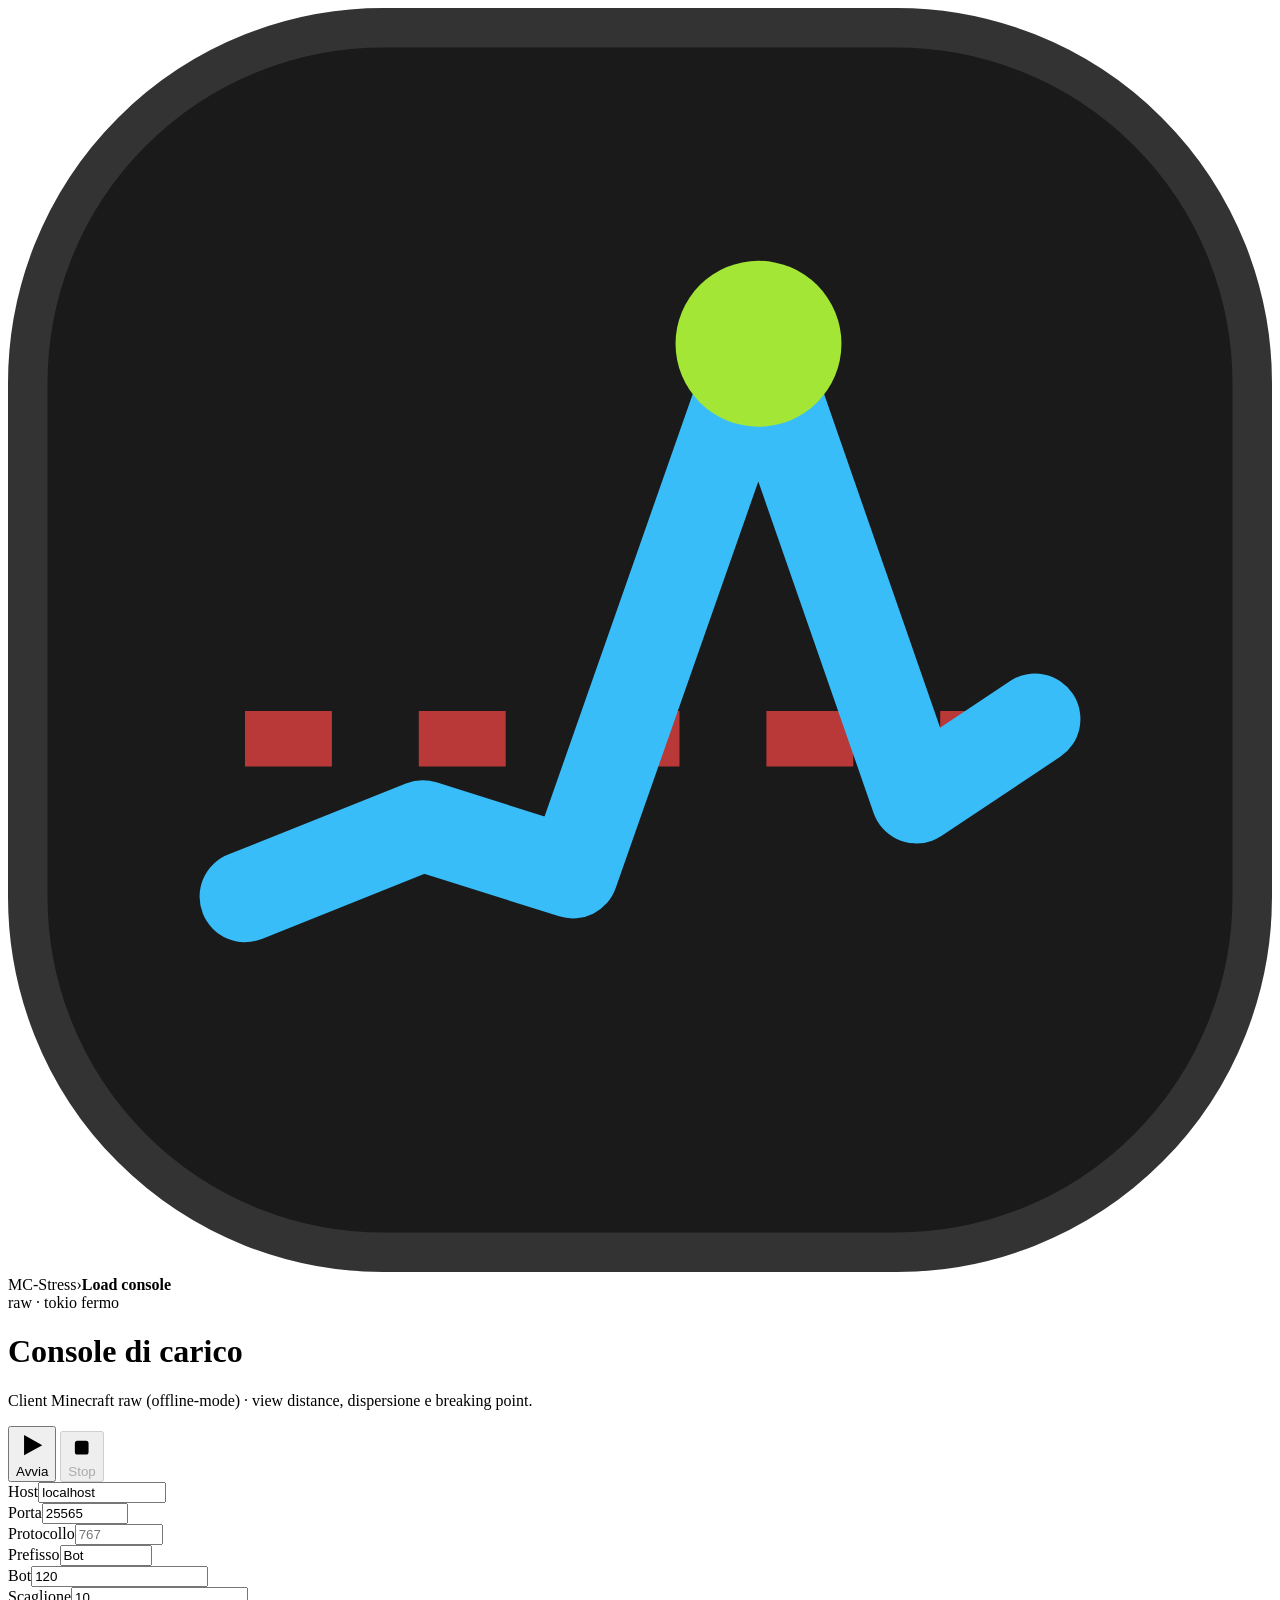
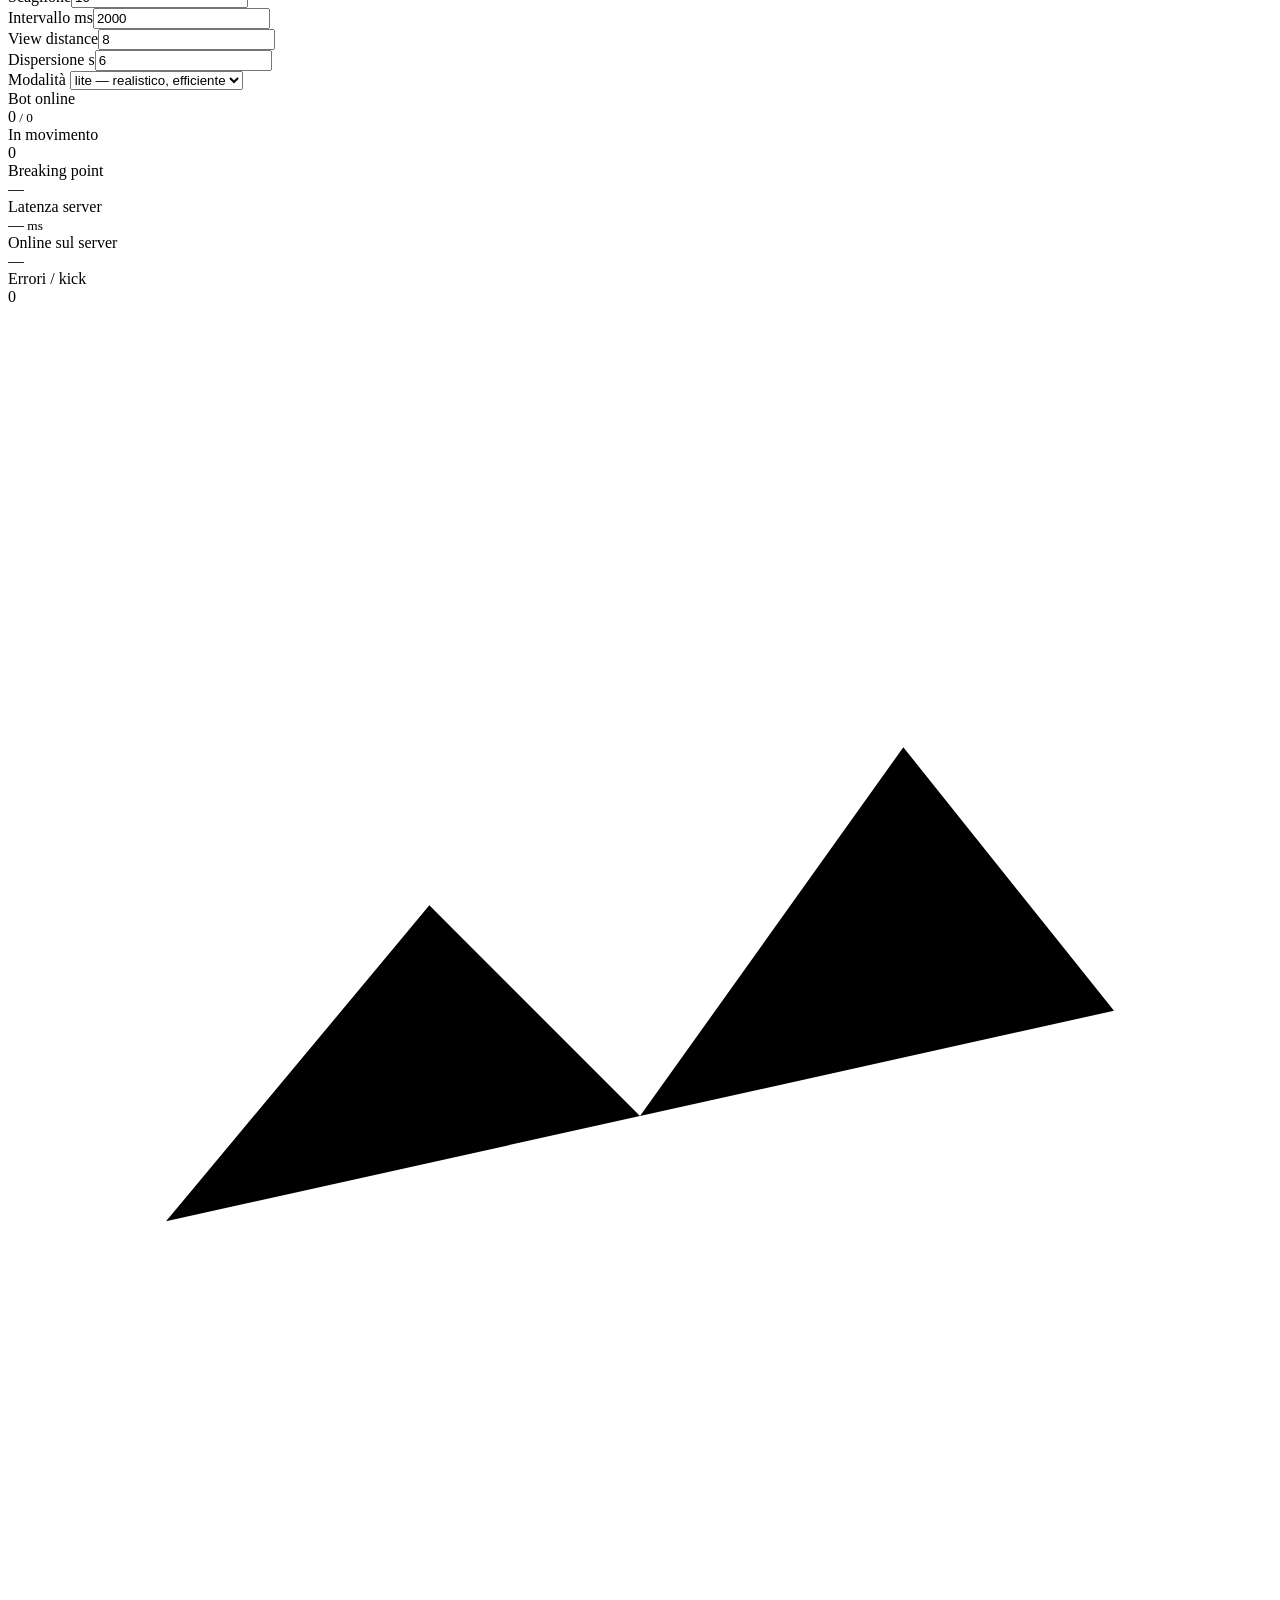
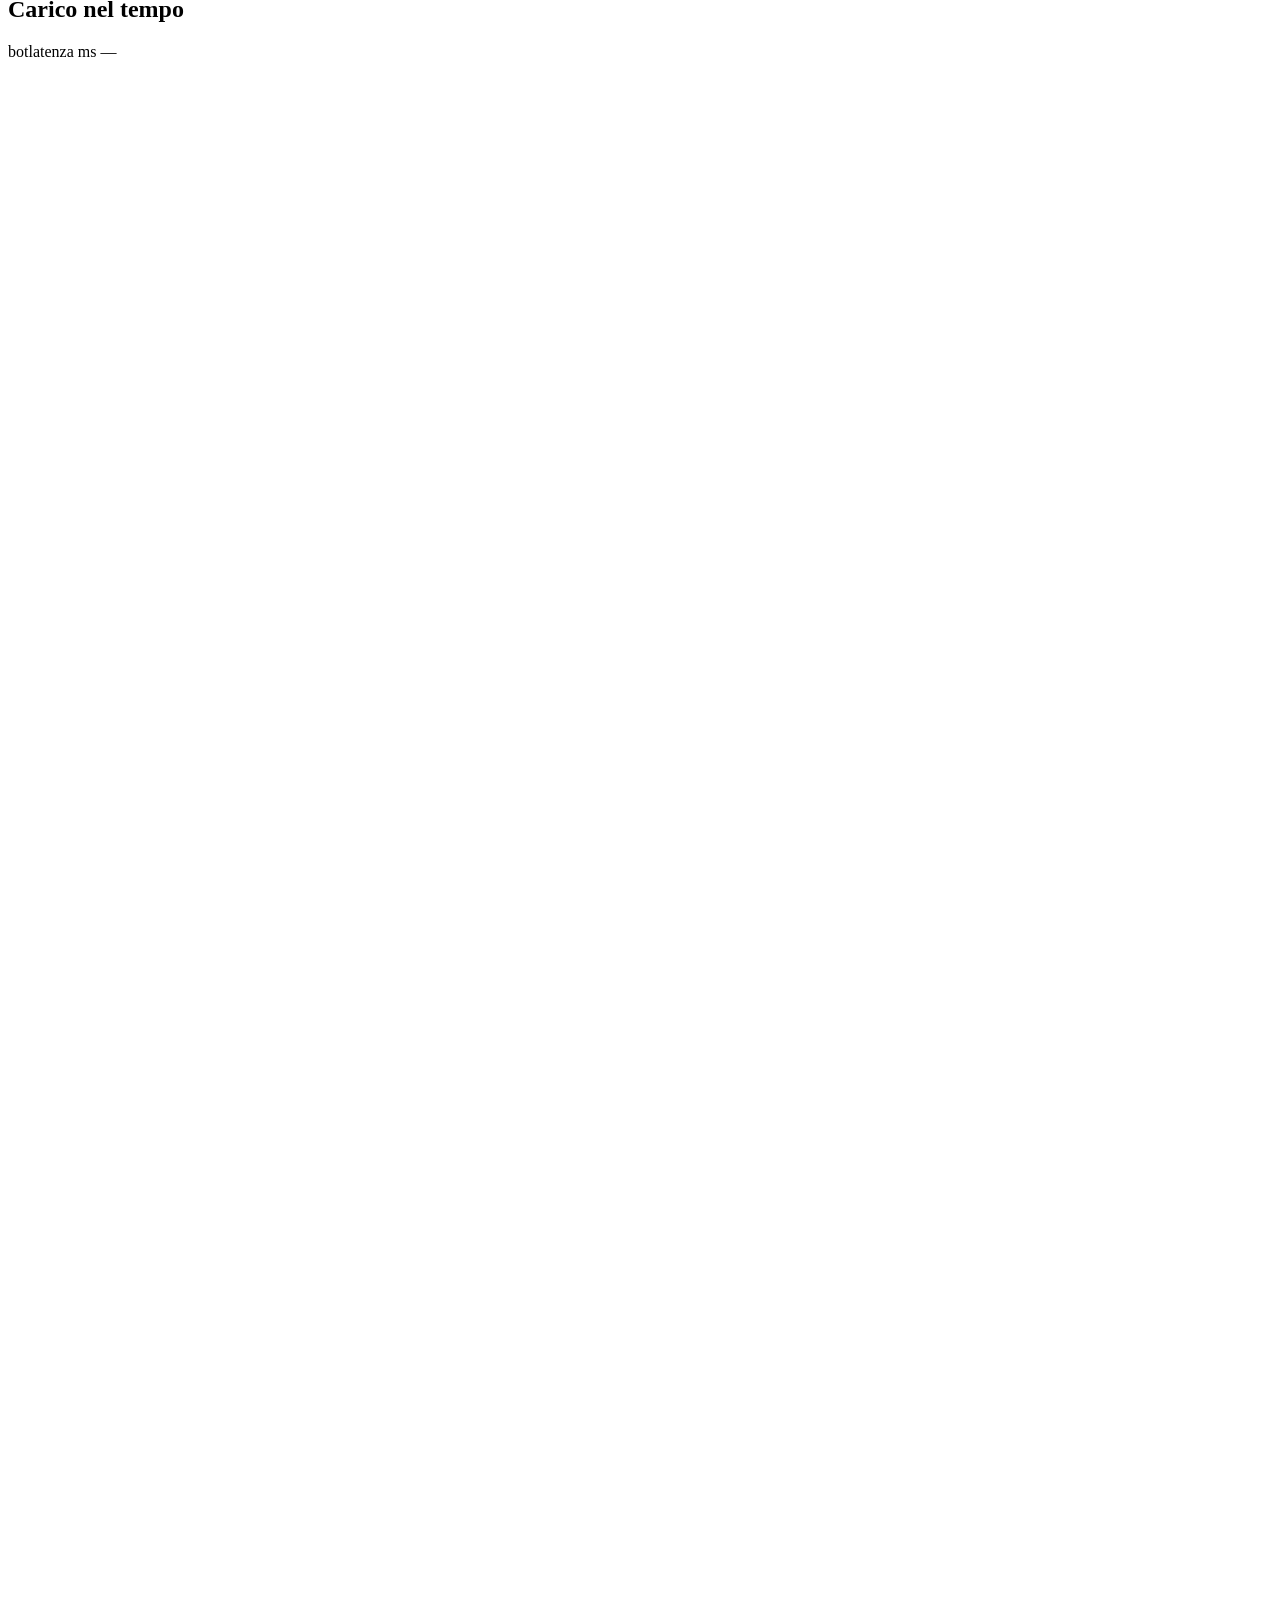
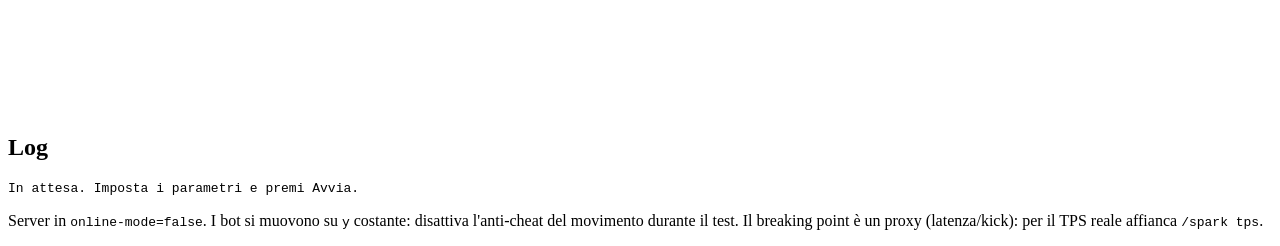
==== public/index.html @ ff75ed26 "Initial commit: Minecraft stress tester in Rust Raw protocol clients over Tokio (offline-mode) that " ====
<!doctype html>
<html lang="it">
<head>
  <meta charset="utf-8">
  <meta name="viewport" content="width=device-width, initial-scale=1">
  <title>MC-Stress</title>
  <link rel="stylesheet" href="https://fonts.googleapis.com/css2?family=Inter:wght@400;500;600;700;800&family=JetBrains+Mono:wght@400;500;600&display=swap">
  <link rel="stylesheet" href="/style.css">
</head>
<body>
  <div class="app">
    <div class="topbar">
      <svg class="logo" viewBox="0 0 32 32"><rect x=".5" y=".5" width="31" height="31" rx="9" fill="#1a1a1a" stroke="#333"/><line x1="6" y1="18.5" x2="26" y2="18.5" stroke="#ef4444" stroke-width="1.4" stroke-dasharray="2.2 2.2" opacity=".75"/><path d="M6 22.5l4.5-1.8 3.8 1.2L19 8.5l4 11.5 3-2" fill="none" stroke="#38bdf8" stroke-width="2.3" stroke-linecap="round" stroke-linejoin="round"/><circle cx="19" cy="8.5" r="2.1" fill="#a3e635"/></svg>
      <div class="crumb"><span>MC-Stress</span><span class="sep">›</span><b>Load console</b></div>
      <span class="chip" id="engine">raw · tokio</span>
      <span class="spacer"></span>
      <span id="status" class="status"><span class="d"></span><span id="statusTxt">fermo</span></span>
    </div>

    <div class="head">
      <div>
        <h1>Console di carico</h1>
        <p class="sub">Client Minecraft raw (offline-mode) · view distance, dispersione e breaking point.</p>
      </div>
      <div class="actions">
        <button id="start" class="btn pri"><svg class="ico fill" viewBox="0 0 16 16"><path d="M4 3l9 5-9 5z"/></svg>Avvia</button>
        <button id="stop" class="btn sec" disabled><svg class="ico fill" viewBox="0 0 16 16"><rect x="4" y="4" width="8" height="8" rx="1.5"/></svg>Stop</button>
      </div>
    </div>

    <div class="stack">
      <div class="panel">
        <div class="bar">
          <div class="fld"><label>Host</label><input id="host" value="localhost" style="width:120px"></div>
          <div class="fld"><label>Porta</label><input id="port" type="number" value="25565" style="width:78px"></div>
          <div class="fld"><label>Protocollo</label><input id="protocol" type="number" placeholder="767" style="width:80px"></div>
          <div class="fld"><label>Prefisso</label><input id="prefix" value="Bot" style="width:84px"></div>
          <div class="fld"><label>Bot</label><input id="target" type="number" value="120"></div>
          <div class="fld"><label>Scaglione</label><input id="step" type="number" value="10"></div>
          <div class="fld"><label>Intervallo ms</label><input id="intervalMs" type="number" value="2000"></div>
          <div class="fld"><label>View distance</label><input id="viewDistance" type="number" value="8"></div>
          <div class="fld"><label>Dispersione s</label><input id="spreadSeconds" type="number" value="6"></div>
          <div class="fld wide"><label>Modalità</label>
            <select id="mode">
              <option value="lite">lite — realistico, efficiente</option>
              <option value="active">active — player che gira</option>
            </select>
          </div>
        </div>
      </div>

      <div class="kpis">
        <div class="kpi"><div class="sl">Bot online</div><div id="k-bots" class="sv">0<small> / 0</small></div></div>
        <div class="kpi"><div class="sl">In movimento</div><div id="k-moving" class="sv">0</div></div>
        <div class="kpi"><div class="sl">Breaking point</div><div id="k-bp" class="sv">—</div></div>
        <div class="kpi"><div class="sl">Latenza server</div><div id="k-lat" class="sv">—<small> ms</small></div></div>
        <div class="kpi"><div class="sl">Online sul server</div><div id="k-online" class="sv">—</div></div>
        <div class="kpi"><div class="sl">Errori / kick</div><div id="k-err" class="sv">0</div></div>
      </div>

      <div class="panel">
        <div class="ph">
          <h2><svg class="ico" viewBox="0 0 24 24"><path d="M3 17l5-6 4 4 5-7 4 5"/></svg>Carico nel tempo</h2>
          <span class="legend"><span><i style="background:var(--acc)"></i>bot</span><span><i style="background:var(--high)"></i>latenza ms</span></span>
          <span class="rt" id="clock">—</span>
        </div>
        <div class="chartpad">
          <div class="chartbox"><svg id="chart" viewBox="0 0 800 240" preserveAspectRatio="none" role="img" aria-label="Carico nel tempo"></svg></div>
        </div>
      </div>

      <div class="panel">
        <div class="ph"><h2><svg class="ico" viewBox="0 0 24 24"><path d="M4 6h16M4 12h16M4 18h10"/></svg>Log</h2></div>
        <pre id="log"><span class="t">In attesa.</span> Imposta i parametri e premi Avvia.</pre>
      </div>
    </div>

    <p class="foot">Server in <code>online-mode=false</code>. I bot si muovono su <code>y</code> costante: disattiva l'anti-cheat del movimento durante il test. Il breaking point è un proxy (latenza/kick): per il TPS reale affianca <code>/spark tps</code>.</p>
  </div>
  <script src="/app.js"></script>
</body>
</html>
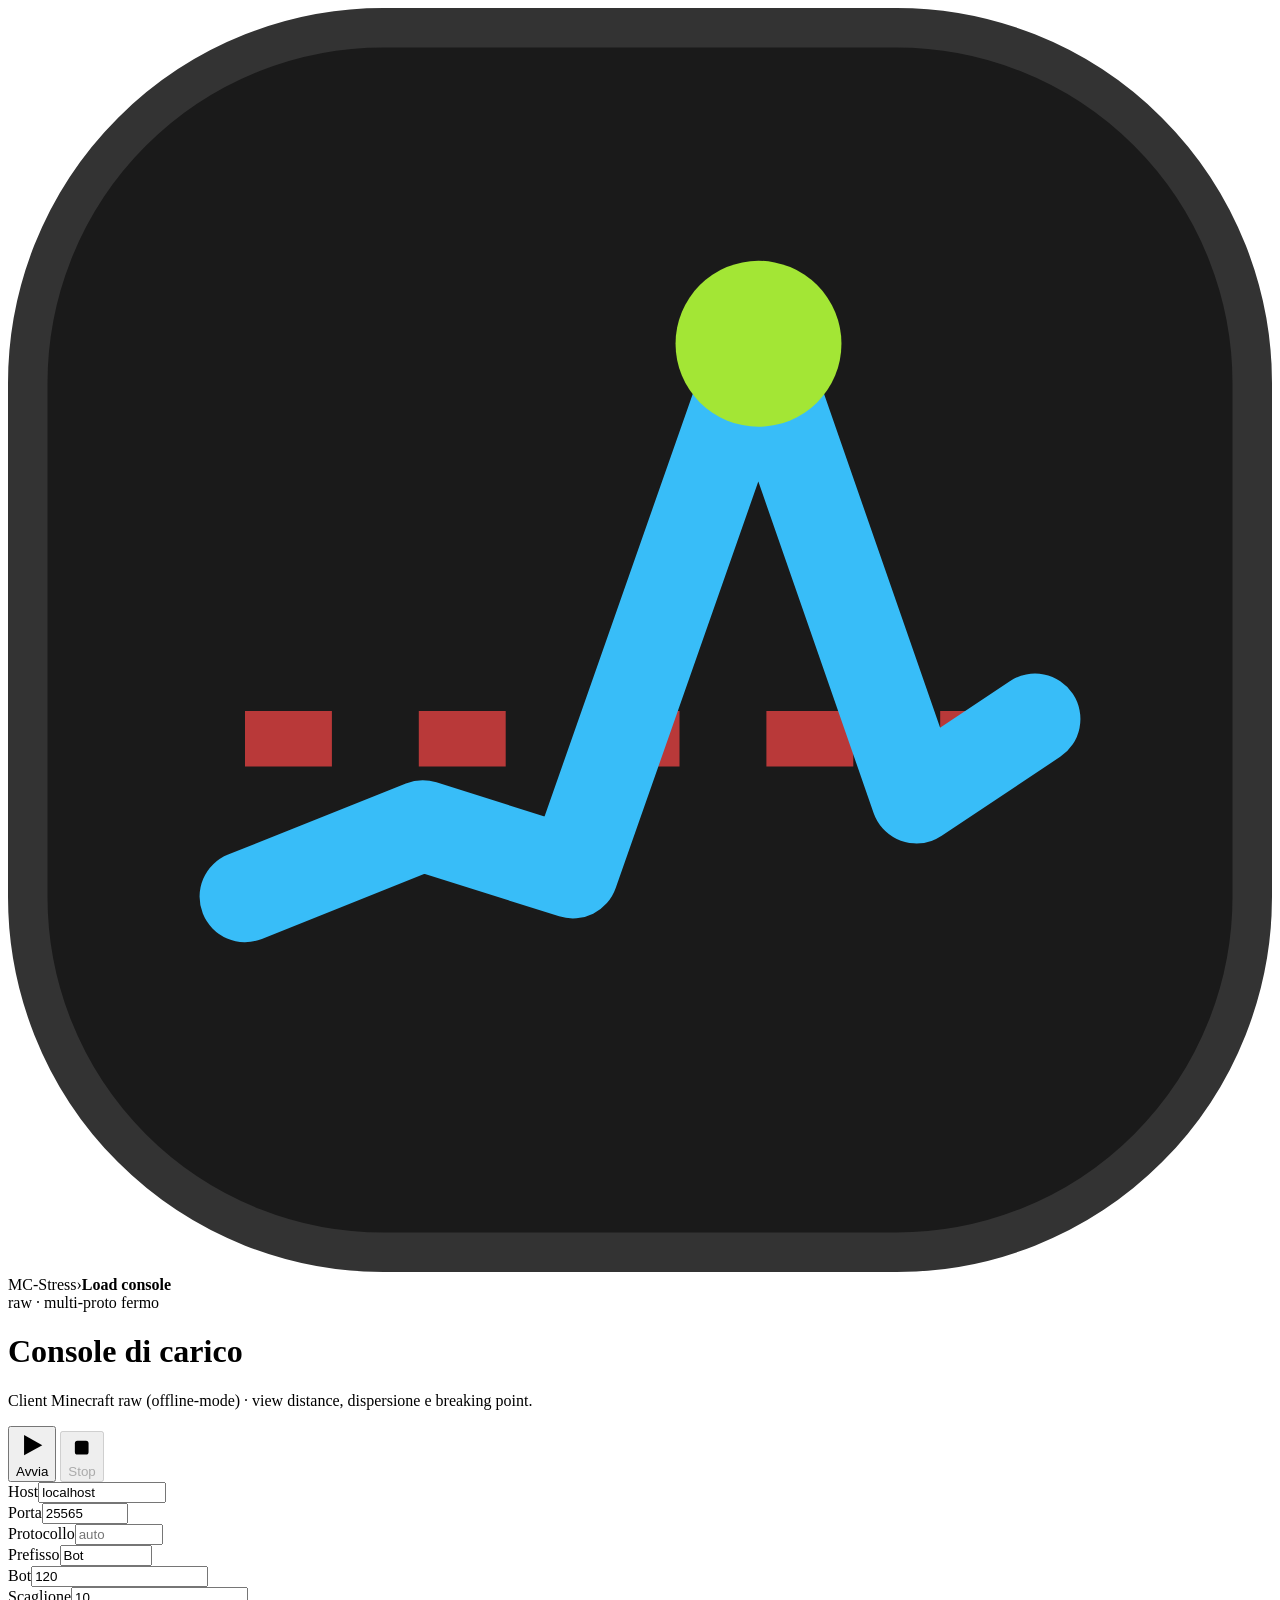
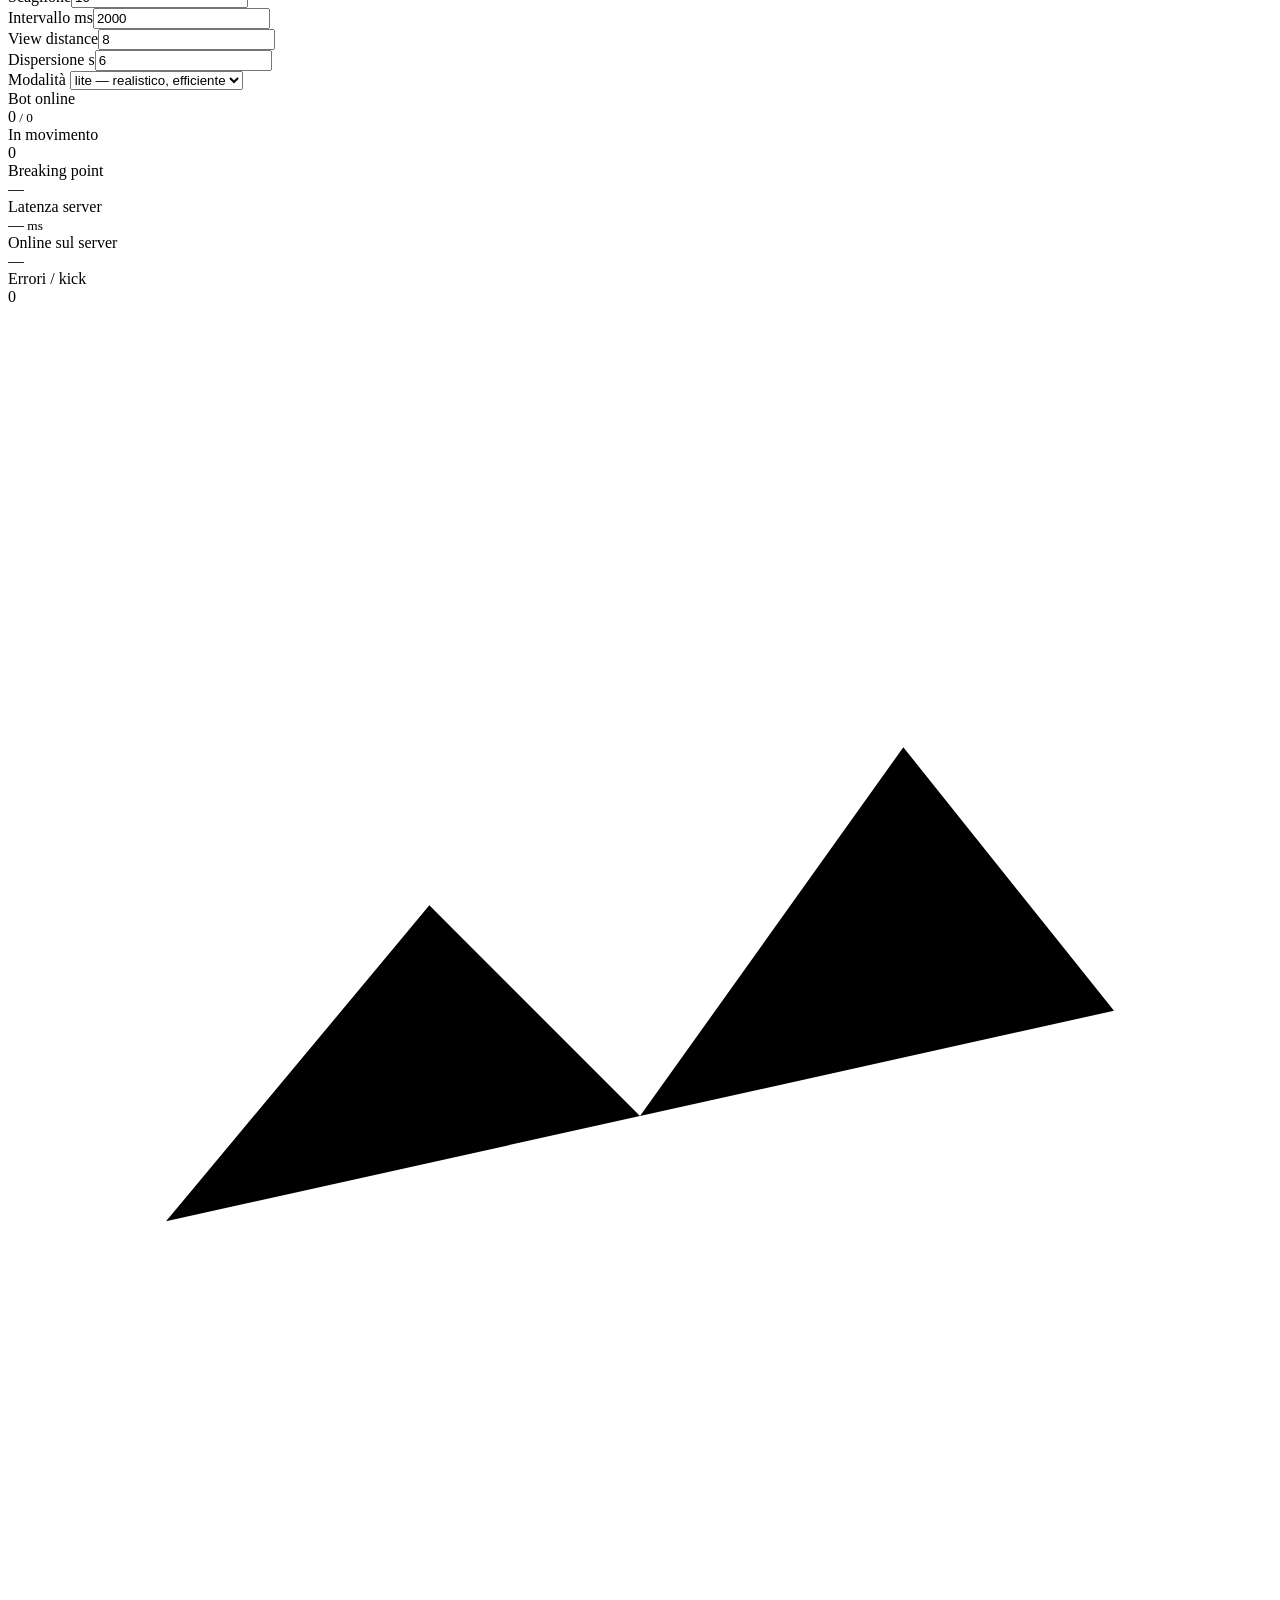
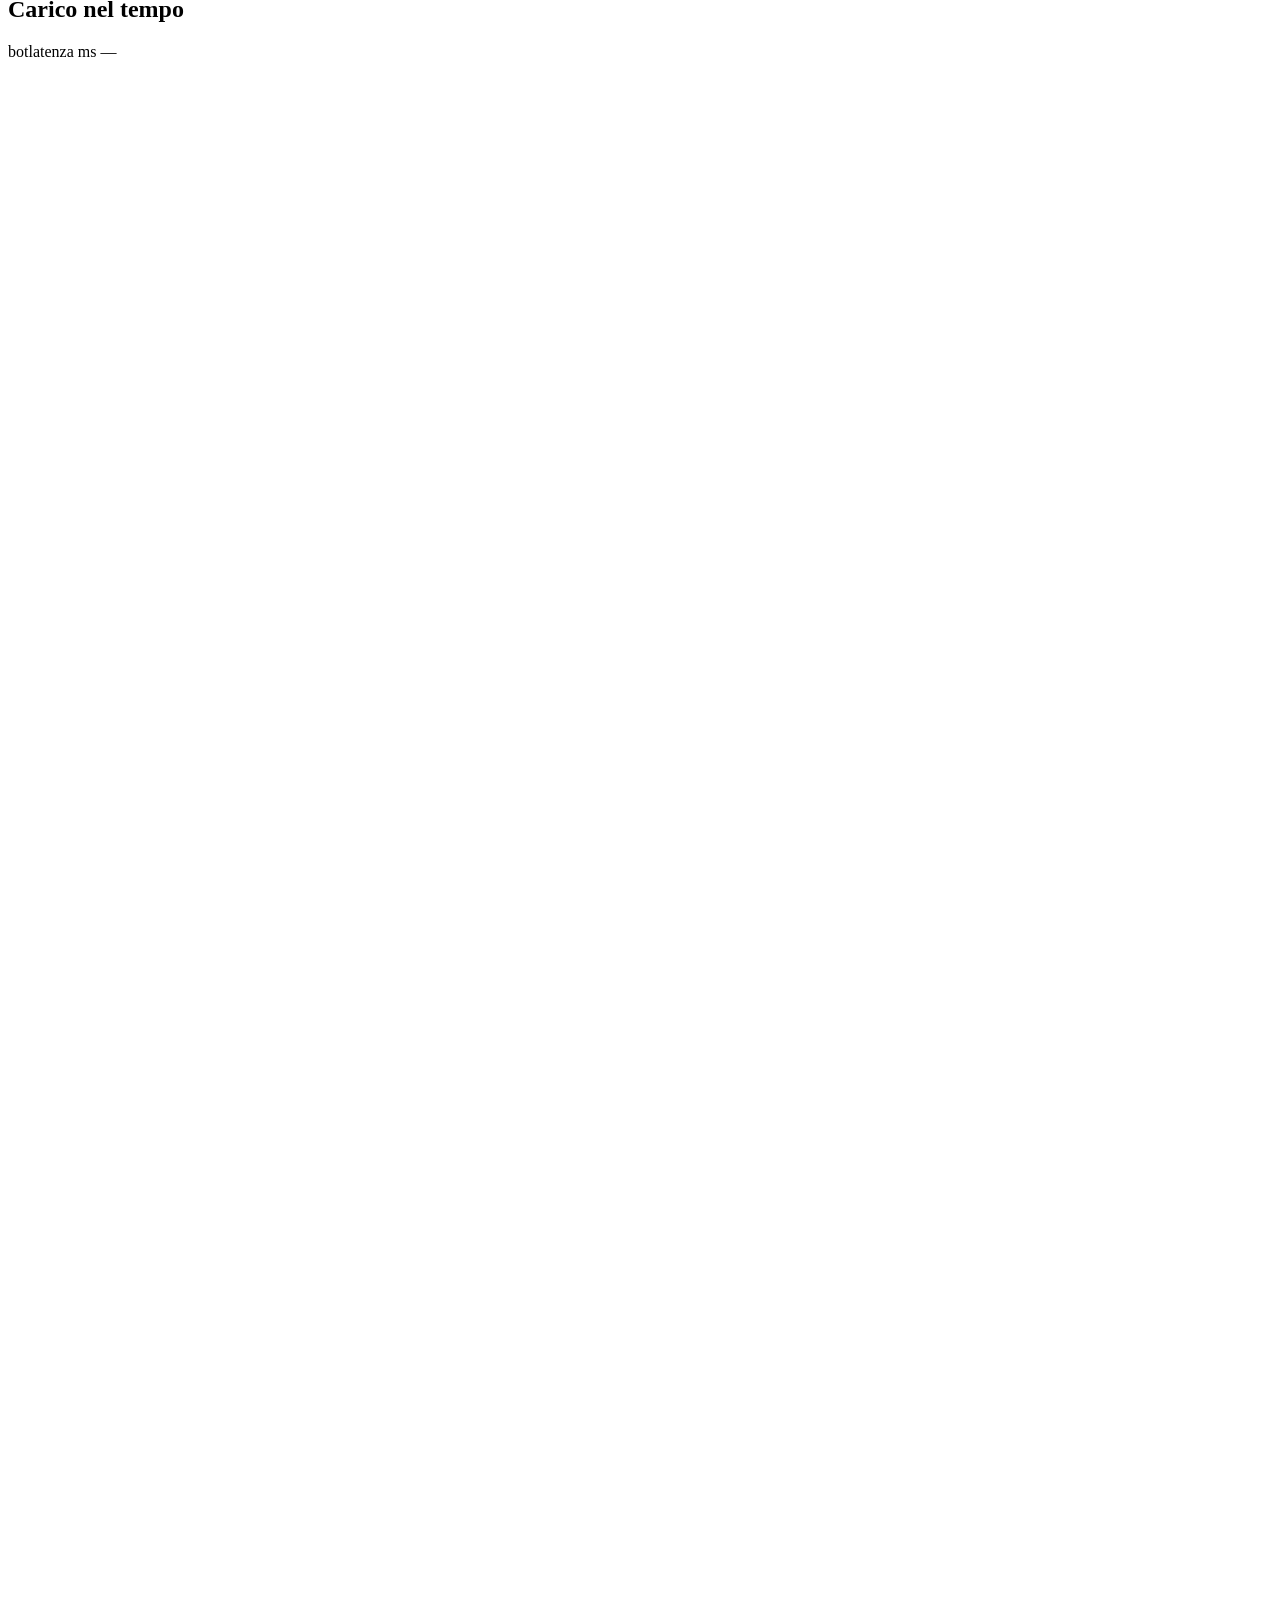
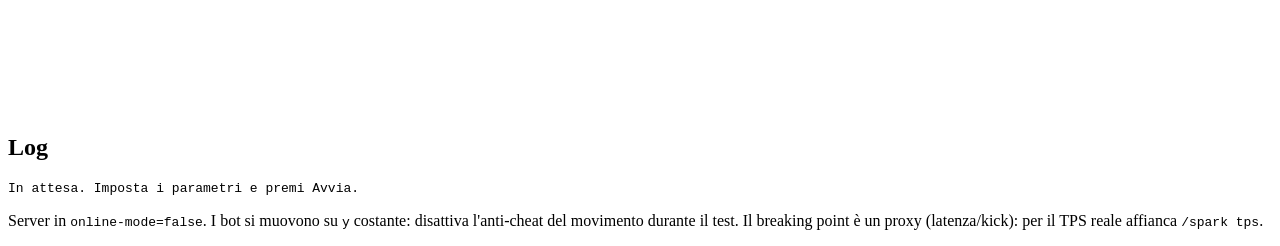
==== commit ee5e0b3d: "Make the protocol multi-version with auto-detection Replace the single pinned protocol with a per-ve" ====
--- a/public/index.html
+++ b/public/index.html
@@ -12,7 +12,7 @@
     <div class="topbar">
       <svg class="logo" viewBox="0 0 32 32"><rect x=".5" y=".5" width="31" height="31" rx="9" fill="#1a1a1a" stroke="#333"/><line x1="6" y1="18.5" x2="26" y2="18.5" stroke="#ef4444" stroke-width="1.4" stroke-dasharray="2.2 2.2" opacity=".75"/><path d="M6 22.5l4.5-1.8 3.8 1.2L19 8.5l4 11.5 3-2" fill="none" stroke="#38bdf8" stroke-width="2.3" stroke-linecap="round" stroke-linejoin="round"/><circle cx="19" cy="8.5" r="2.1" fill="#a3e635"/></svg>
       <div class="crumb"><span>MC-Stress</span><span class="sep">›</span><b>Load console</b></div>
-      <span class="chip" id="engine">raw · tokio</span>
+      <span class="chip" id="engine">raw · multi-proto</span>
       <span class="spacer"></span>
       <span id="status" class="status"><span class="d"></span><span id="statusTxt">fermo</span></span>
     </div>
@@ -33,7 +33,7 @@
         <div class="bar">
           <div class="fld"><label>Host</label><input id="host" value="localhost" style="width:120px"></div>
           <div class="fld"><label>Porta</label><input id="port" type="number" value="25565" style="width:78px"></div>
-          <div class="fld"><label>Protocollo</label><input id="protocol" type="number" placeholder="767" style="width:80px"></div>
+          <div class="fld"><label>Protocollo</label><input id="protocol" type="number" placeholder="auto" style="width:80px"></div>
           <div class="fld"><label>Prefisso</label><input id="prefix" value="Bot" style="width:84px"></div>
           <div class="fld"><label>Bot</label><input id="target" type="number" value="120"></div>
           <div class="fld"><label>Scaglione</label><input id="step" type="number" value="10"></div>
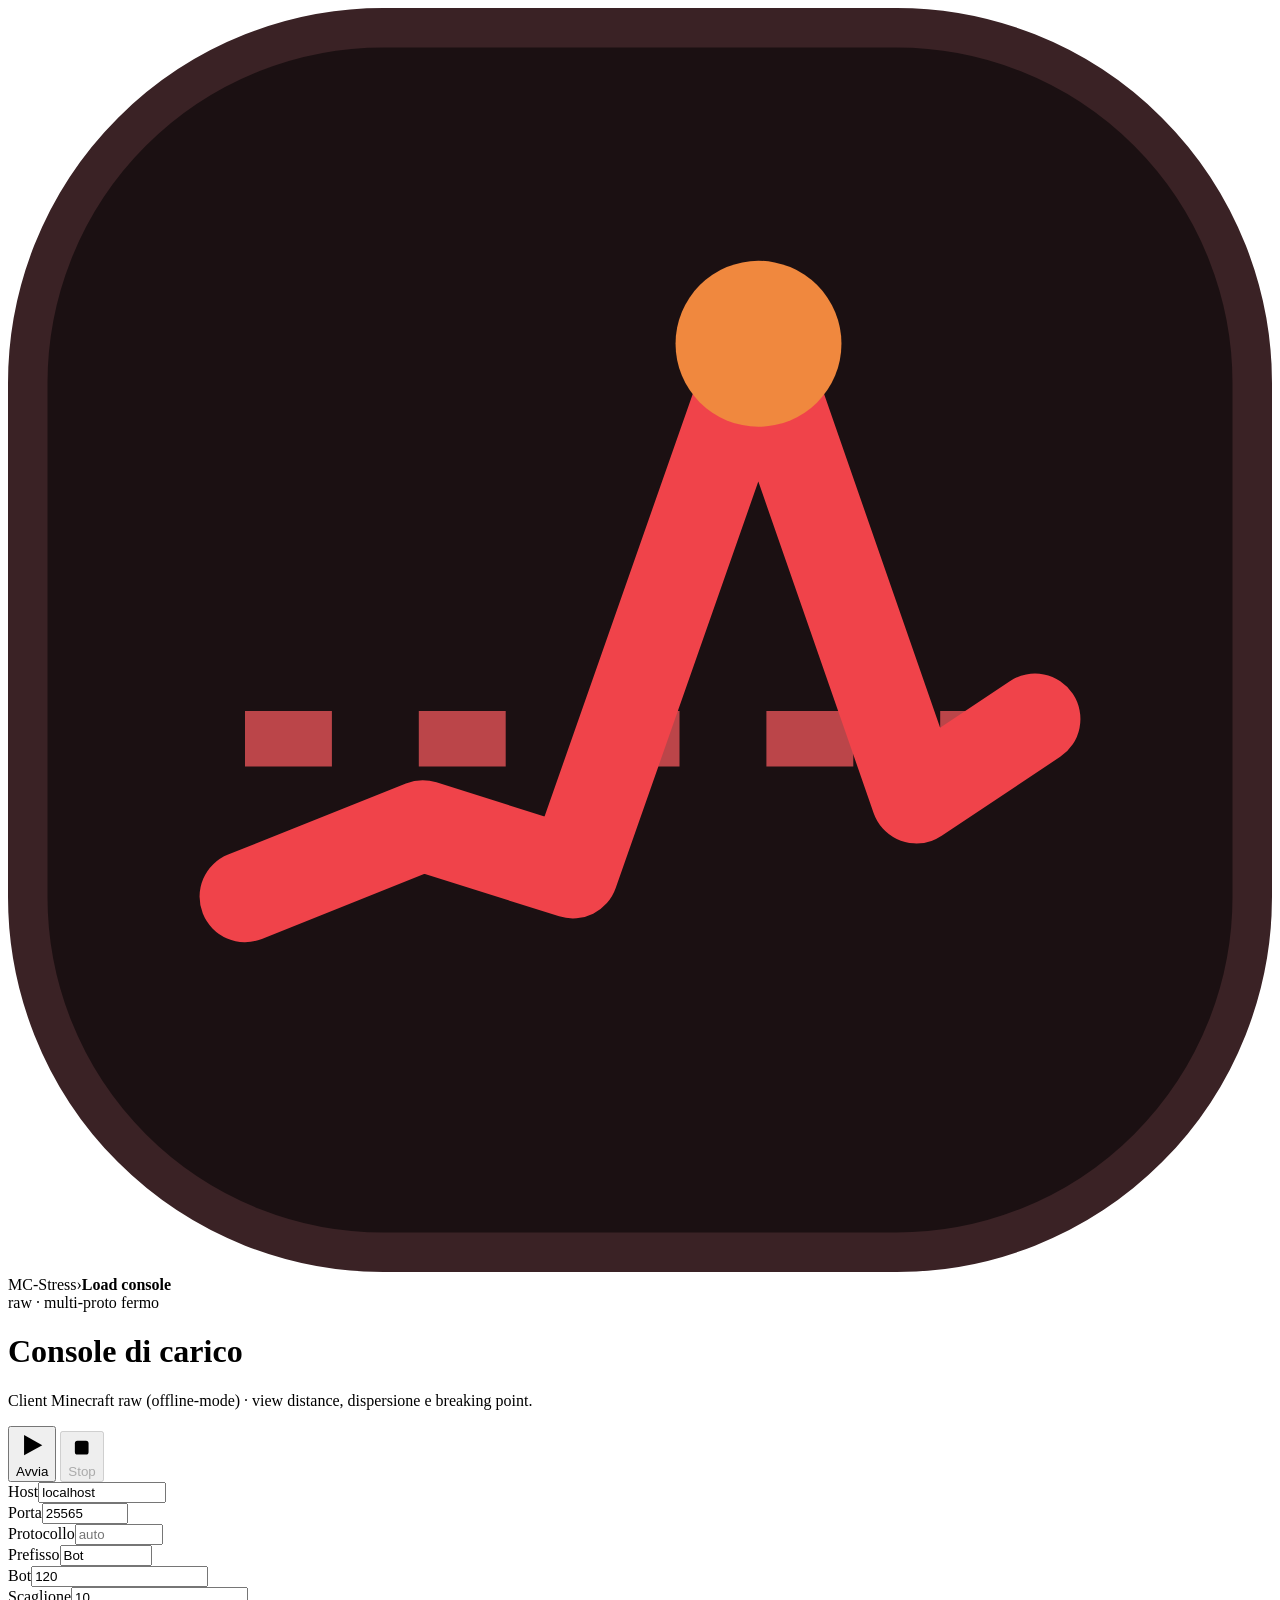
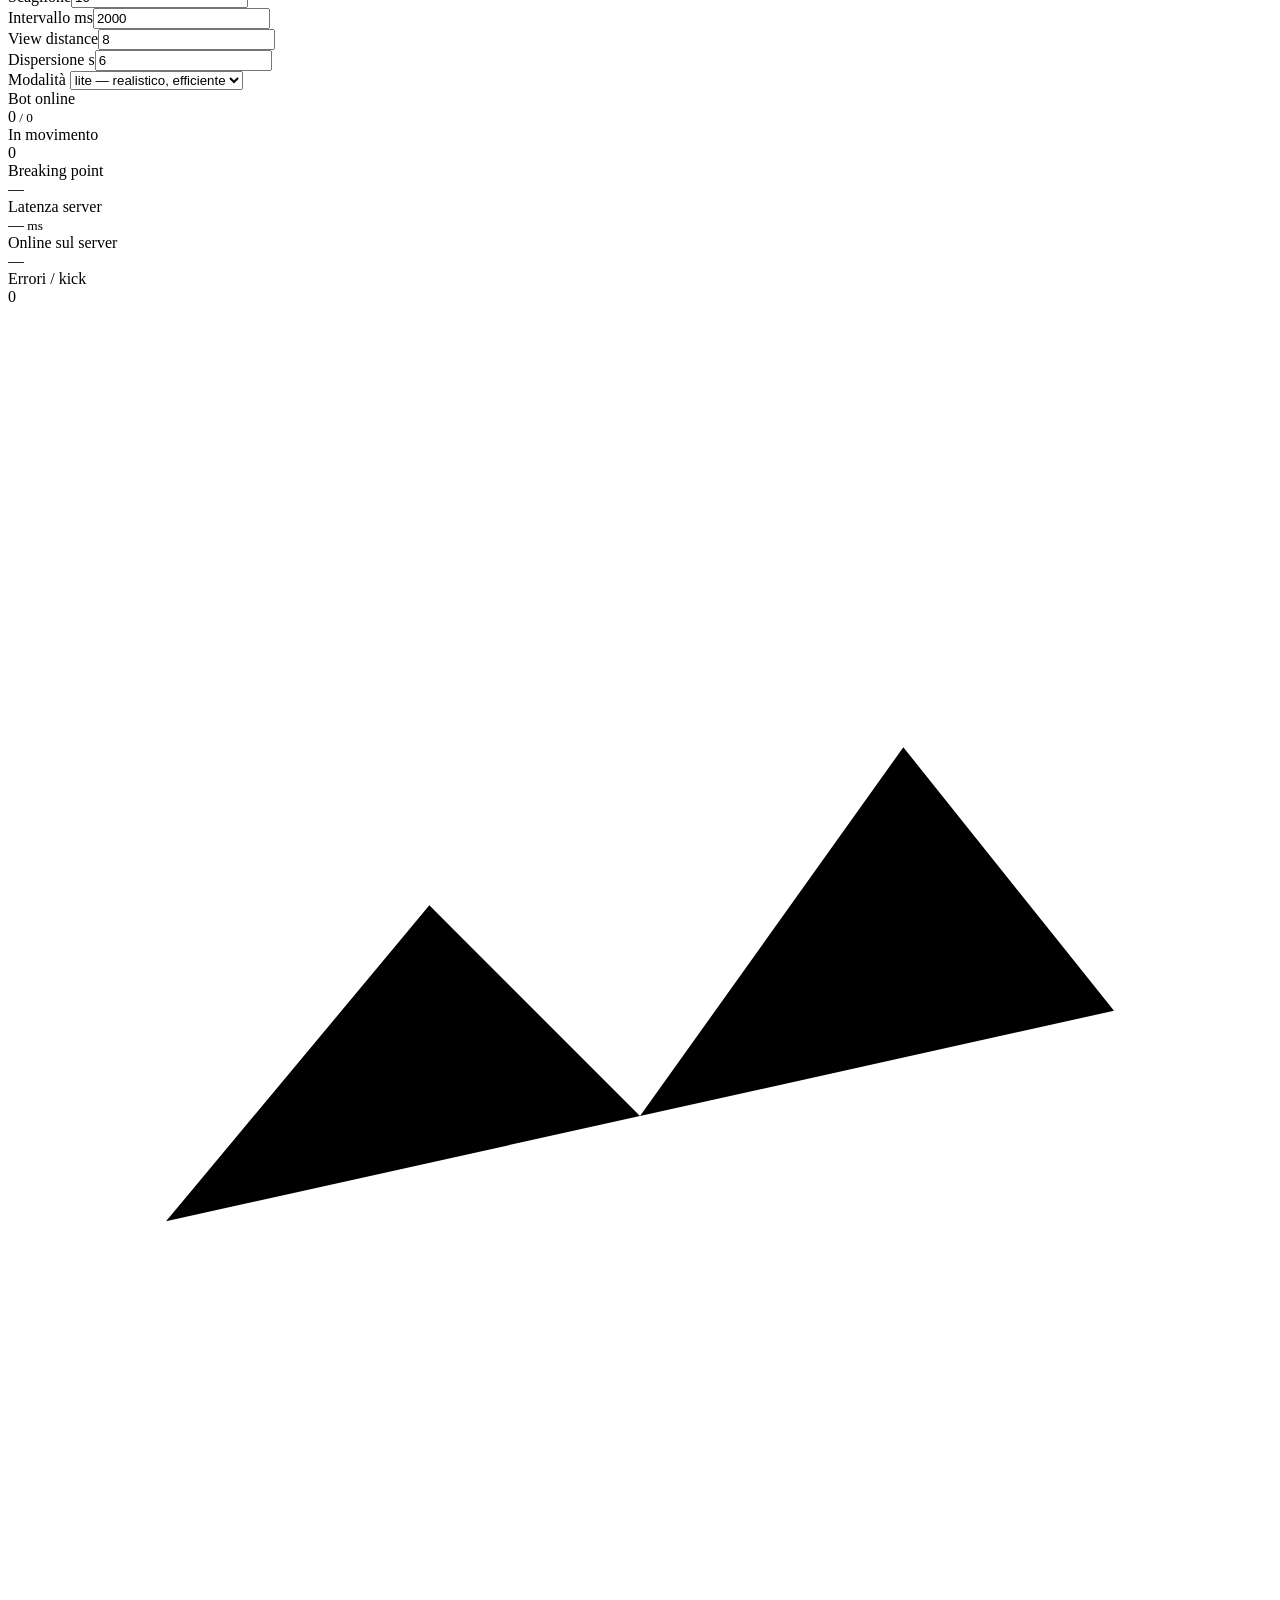
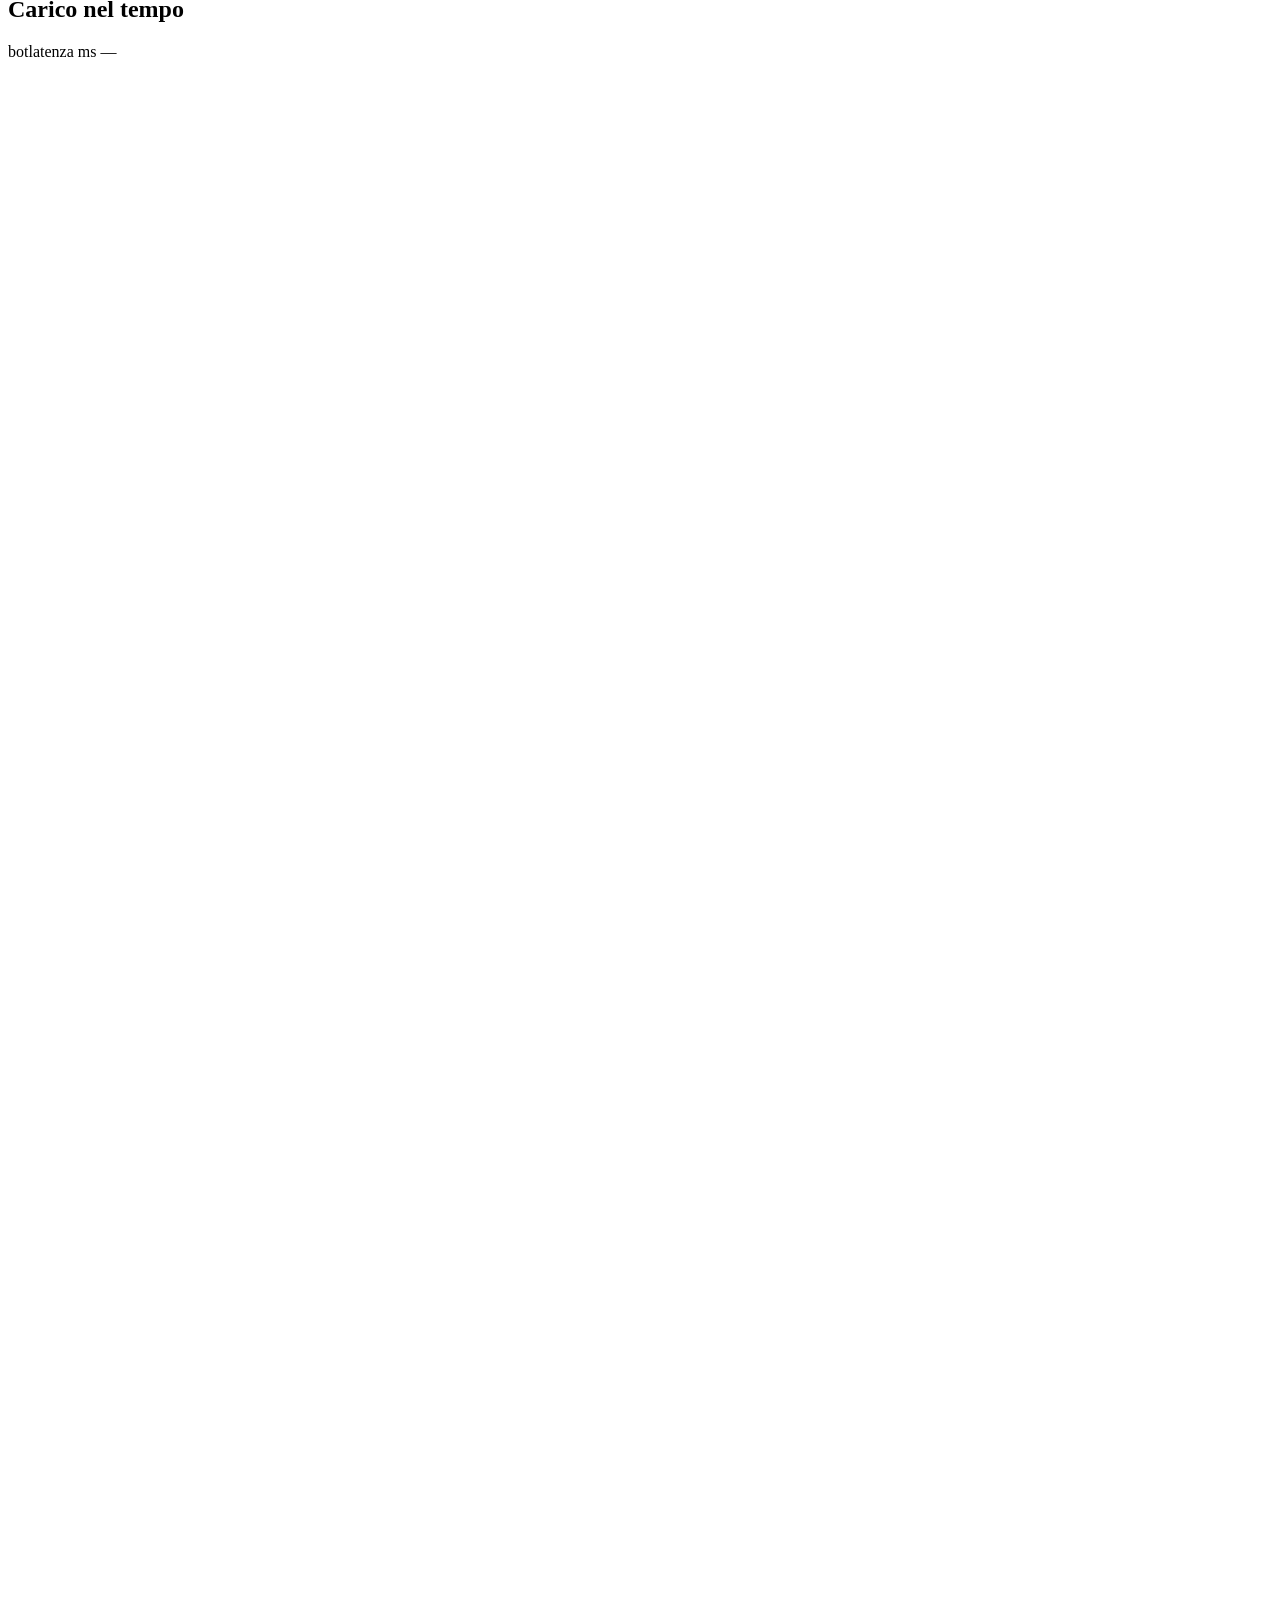
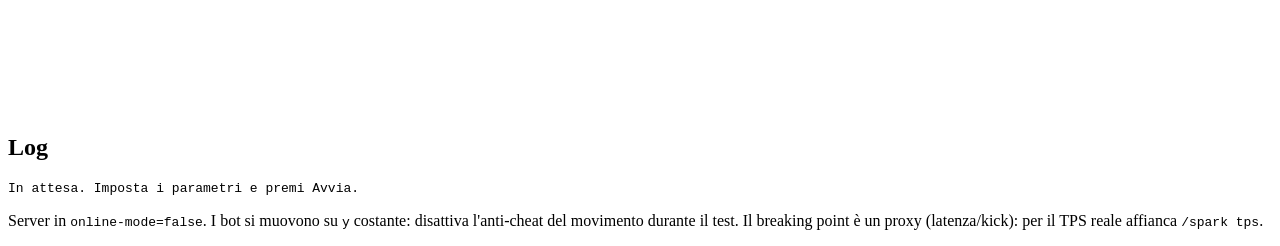
==== commit fae0c3ae: "Extend protocols to 26.3, red theme, apply code conventions - versions.rs: ProtocolSpec table coveri" ====
--- a/public/index.html
+++ b/public/index.html
@@ -10,7 +10,7 @@
 <body>
   <div class="app">
     <div class="topbar">
-      <svg class="logo" viewBox="0 0 32 32"><rect x=".5" y=".5" width="31" height="31" rx="9" fill="#1a1a1a" stroke="#333"/><line x1="6" y1="18.5" x2="26" y2="18.5" stroke="#ef4444" stroke-width="1.4" stroke-dasharray="2.2 2.2" opacity=".75"/><path d="M6 22.5l4.5-1.8 3.8 1.2L19 8.5l4 11.5 3-2" fill="none" stroke="#38bdf8" stroke-width="2.3" stroke-linecap="round" stroke-linejoin="round"/><circle cx="19" cy="8.5" r="2.1" fill="#a3e635"/></svg>
+      <svg class="logo" viewBox="0 0 32 32"><rect x=".5" y=".5" width="31" height="31" rx="9" fill="#1b1012" stroke="#3a2225"/><line x1="6" y1="18.5" x2="26" y2="18.5" stroke="#ff5c61" stroke-width="1.4" stroke-dasharray="2.2 2.2" opacity=".7"/><path d="M6 22.5l4.5-1.8 3.8 1.2L19 8.5l4 11.5 3-2" fill="none" stroke="#f0434a" stroke-width="2.3" stroke-linecap="round" stroke-linejoin="round"/><circle cx="19" cy="8.5" r="2.1" fill="#f0883e"/></svg>
       <div class="crumb"><span>MC-Stress</span><span class="sep">›</span><b>Load console</b></div>
       <span class="chip" id="engine">raw · multi-proto</span>
       <span class="spacer"></span>
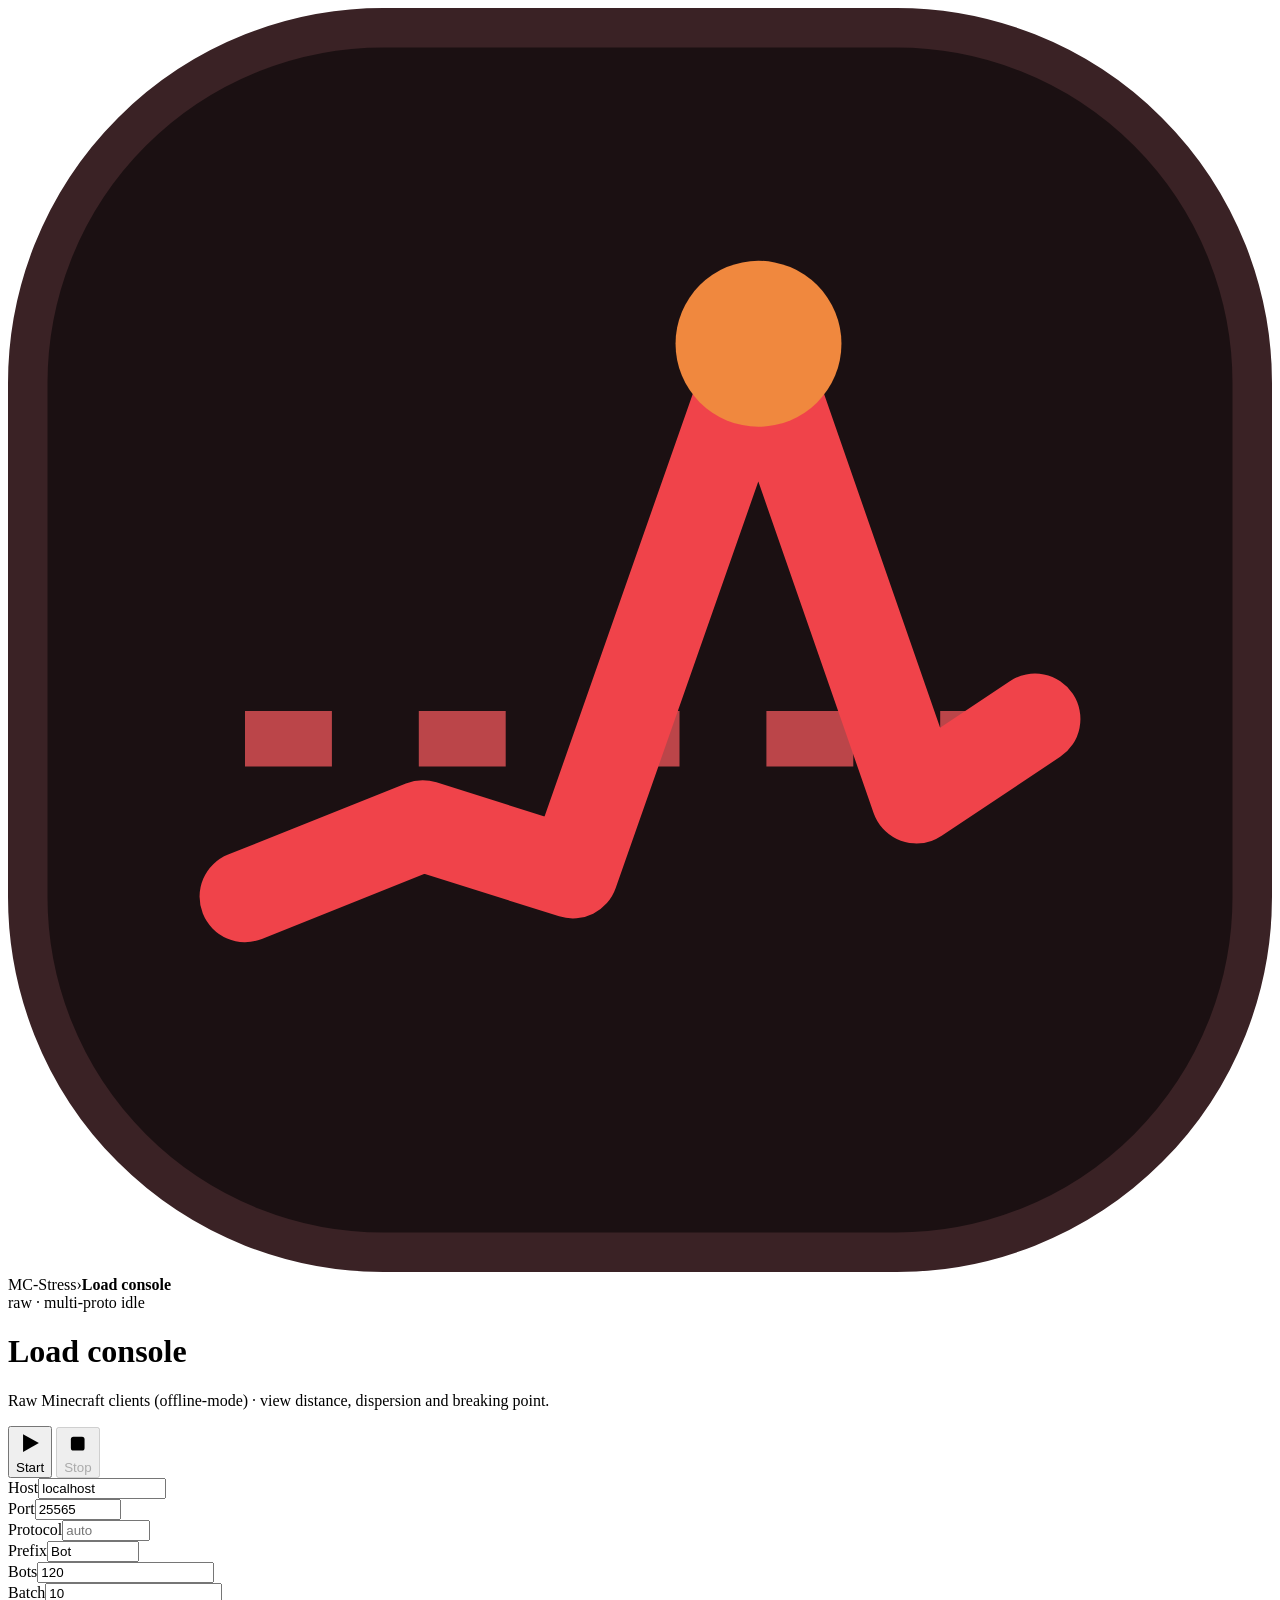
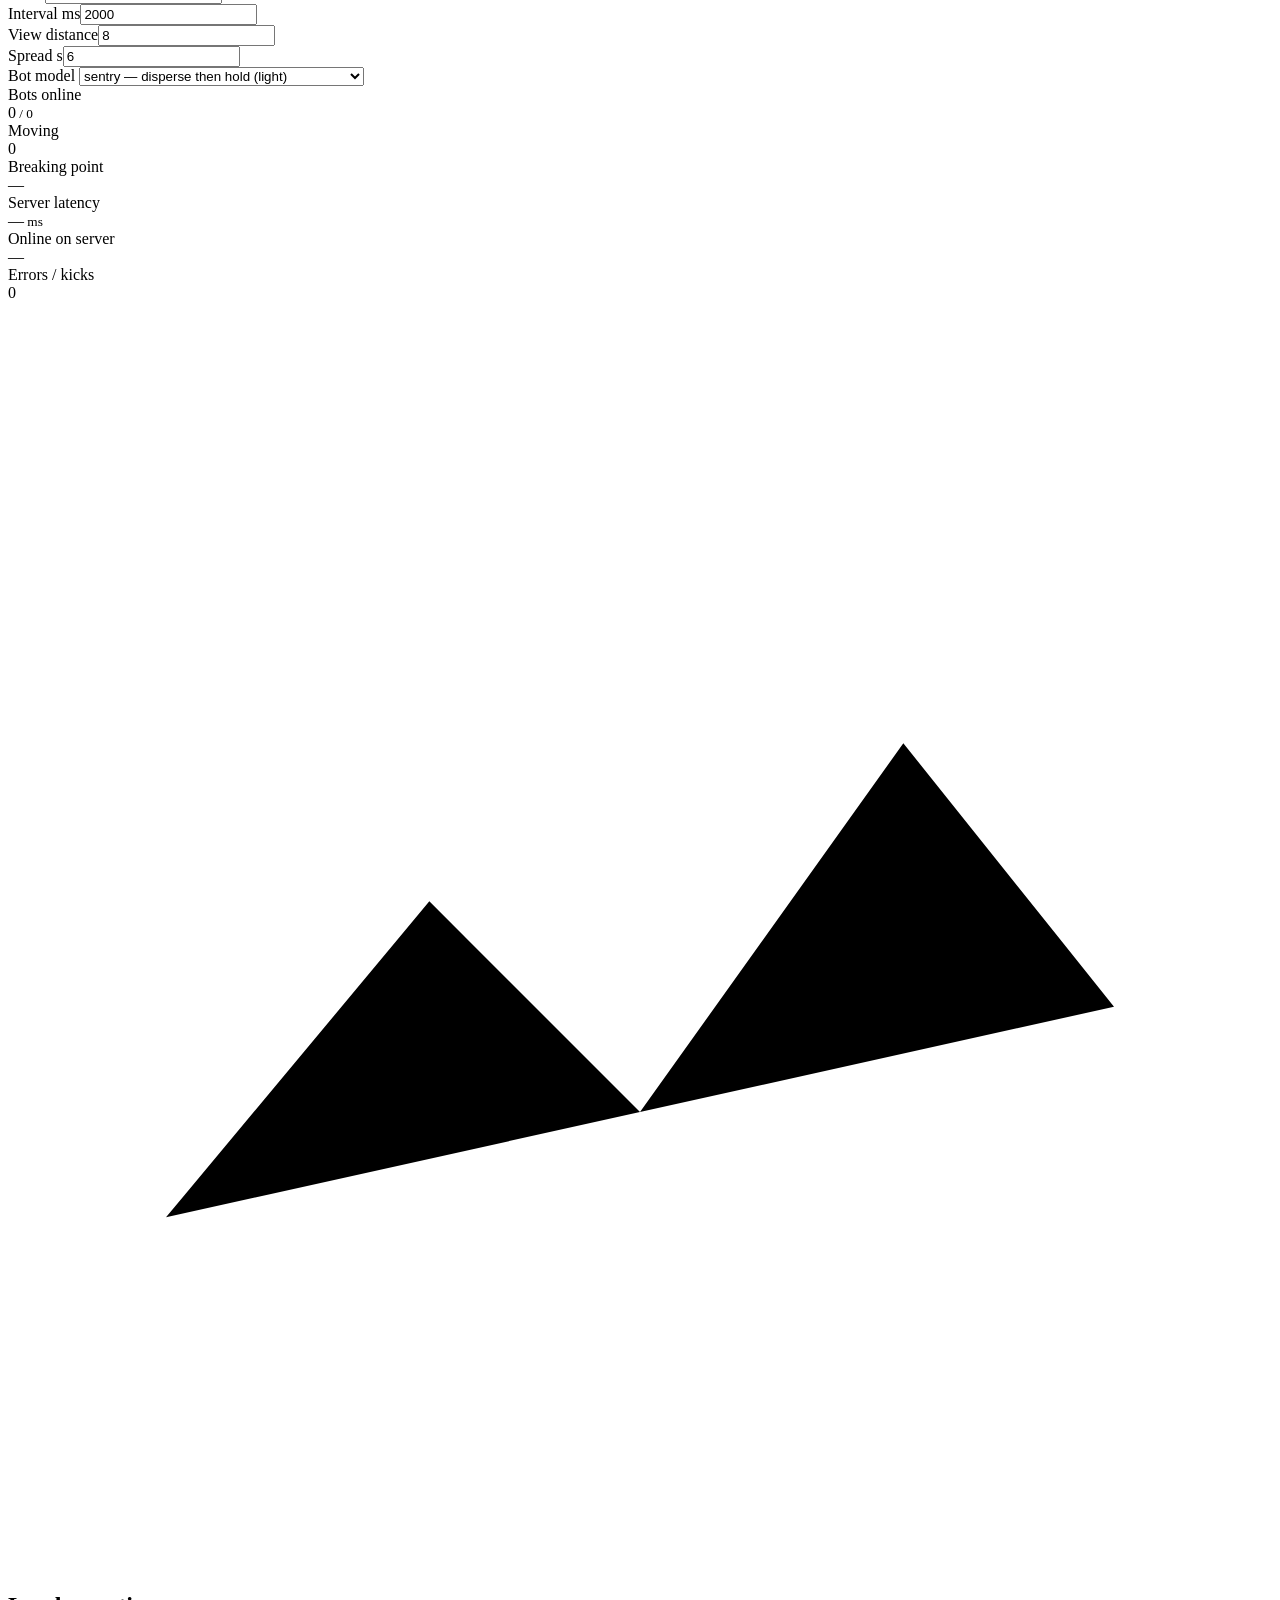
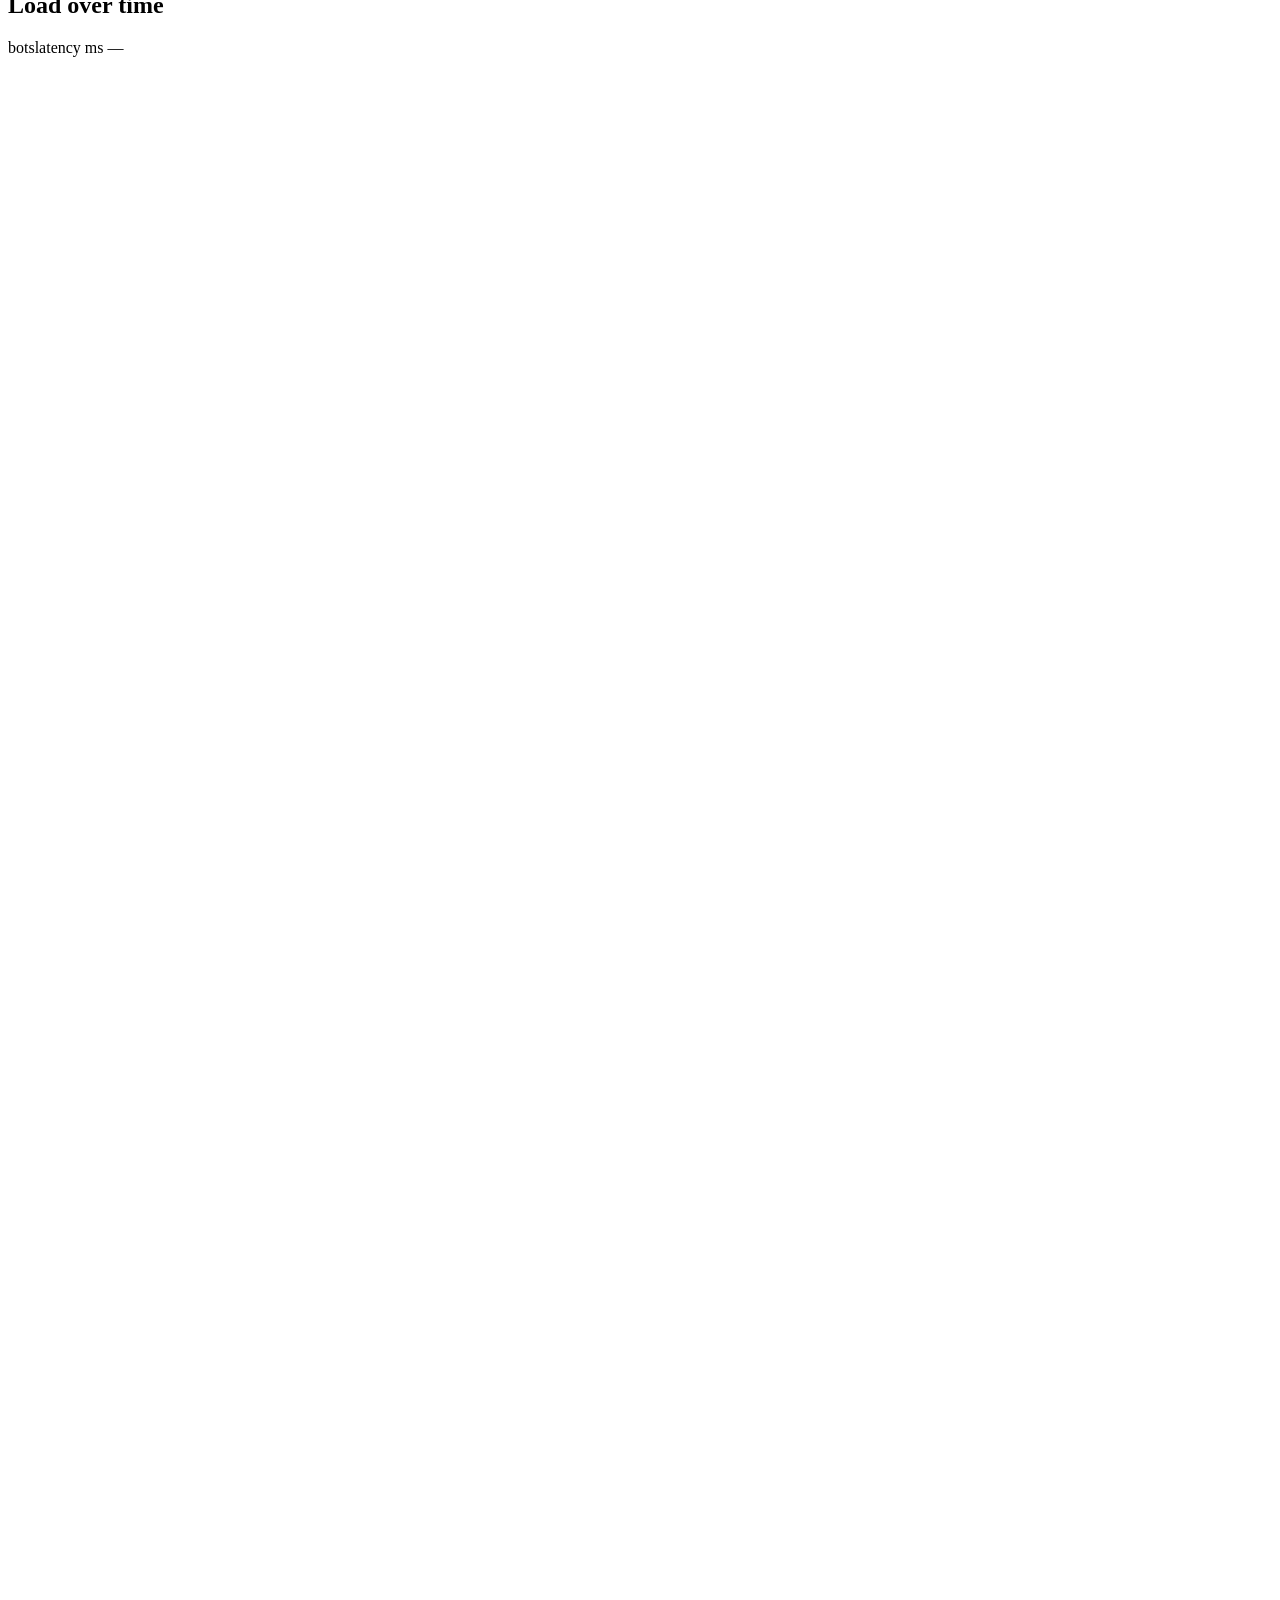
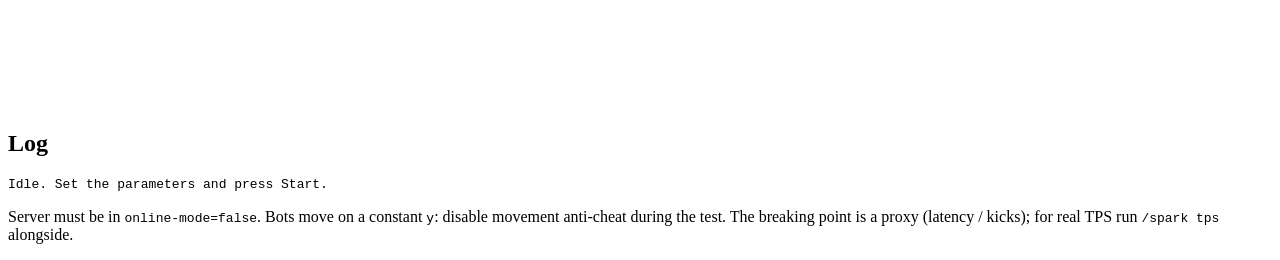
==== commit 2363bddc: "Add a spectrum of bot models and switch the tool to English Introduce five bot models from lightest " ====
--- a/public/index.html
+++ b/public/index.html
@@ -1,5 +1,5 @@
 <!doctype html>
-<html lang="it">
+<html lang="en">
 <head>
   <meta charset="utf-8">
   <meta name="viewport" content="width=device-width, initial-scale=1">
@@ -14,16 +14,16 @@
       <div class="crumb"><span>MC-Stress</span><span class="sep">›</span><b>Load console</b></div>
       <span class="chip" id="engine">raw · multi-proto</span>
       <span class="spacer"></span>
-      <span id="status" class="status"><span class="d"></span><span id="statusTxt">fermo</span></span>
+      <span id="status" class="status"><span class="d"></span><span id="statusTxt">idle</span></span>
     </div>
 
     <div class="head">
       <div>
-        <h1>Console di carico</h1>
-        <p class="sub">Client Minecraft raw (offline-mode) · view distance, dispersione e breaking point.</p>
+        <h1>Load console</h1>
+        <p class="sub">Raw Minecraft clients (offline-mode) · view distance, dispersion and breaking point.</p>
       </div>
       <div class="actions">
-        <button id="start" class="btn pri"><svg class="ico fill" viewBox="0 0 16 16"><path d="M4 3l9 5-9 5z"/></svg>Avvia</button>
+        <button id="start" class="btn pri"><svg class="ico fill" viewBox="0 0 16 16"><path d="M4 3l9 5-9 5z"/></svg>Start</button>
         <button id="stop" class="btn sec" disabled><svg class="ico fill" viewBox="0 0 16 16"><rect x="4" y="4" width="8" height="8" rx="1.5"/></svg>Stop</button>
       </div>
     </div>
@@ -32,50 +32,53 @@
       <div class="panel">
         <div class="bar">
           <div class="fld"><label>Host</label><input id="host" value="localhost" style="width:120px"></div>
-          <div class="fld"><label>Porta</label><input id="port" type="number" value="25565" style="width:78px"></div>
-          <div class="fld"><label>Protocollo</label><input id="protocol" type="number" placeholder="auto" style="width:80px"></div>
-          <div class="fld"><label>Prefisso</label><input id="prefix" value="Bot" style="width:84px"></div>
-          <div class="fld"><label>Bot</label><input id="target" type="number" value="120"></div>
-          <div class="fld"><label>Scaglione</label><input id="step" type="number" value="10"></div>
-          <div class="fld"><label>Intervallo ms</label><input id="intervalMs" type="number" value="2000"></div>
+          <div class="fld"><label>Port</label><input id="port" type="number" value="25565" style="width:78px"></div>
+          <div class="fld"><label>Protocol</label><input id="protocol" type="number" placeholder="auto" style="width:80px"></div>
+          <div class="fld"><label>Prefix</label><input id="prefix" value="Bot" style="width:84px"></div>
+          <div class="fld"><label>Bots</label><input id="target" type="number" value="120"></div>
+          <div class="fld"><label>Batch</label><input id="step" type="number" value="10"></div>
+          <div class="fld"><label>Interval ms</label><input id="intervalMs" type="number" value="2000"></div>
           <div class="fld"><label>View distance</label><input id="viewDistance" type="number" value="8"></div>
-          <div class="fld"><label>Dispersione s</label><input id="spreadSeconds" type="number" value="6"></div>
-          <div class="fld wide"><label>Modalità</label>
+          <div class="fld"><label>Spread s</label><input id="spreadSeconds" type="number" value="6"></div>
+          <div class="fld wide"><label>Bot model</label>
             <select id="mode">
-              <option value="lite">lite — realistico, efficiente</option>
-              <option value="active">active — player che gira</option>
+              <option value="idle">idle — connect only, hold at spawn</option>
+              <option value="sentry" selected>sentry — disperse then hold (light)</option>
+              <option value="wanderer">wanderer — disperse then gentle wander</option>
+              <option value="runner">runner — constant roaming, streams chunks</option>
+              <option value="voyager">voyager — fast travel, max chunk load</option>
             </select>
           </div>
         </div>
       </div>
 
       <div class="kpis">
-        <div class="kpi"><div class="sl">Bot online</div><div id="k-bots" class="sv">0<small> / 0</small></div></div>
-        <div class="kpi"><div class="sl">In movimento</div><div id="k-moving" class="sv">0</div></div>
+        <div class="kpi"><div class="sl">Bots online</div><div id="k-bots" class="sv">0<small> / 0</small></div></div>
+        <div class="kpi"><div class="sl">Moving</div><div id="k-moving" class="sv">0</div></div>
         <div class="kpi"><div class="sl">Breaking point</div><div id="k-bp" class="sv">—</div></div>
-        <div class="kpi"><div class="sl">Latenza server</div><div id="k-lat" class="sv">—<small> ms</small></div></div>
-        <div class="kpi"><div class="sl">Online sul server</div><div id="k-online" class="sv">—</div></div>
-        <div class="kpi"><div class="sl">Errori / kick</div><div id="k-err" class="sv">0</div></div>
+        <div class="kpi"><div class="sl">Server latency</div><div id="k-lat" class="sv">—<small> ms</small></div></div>
+        <div class="kpi"><div class="sl">Online on server</div><div id="k-online" class="sv">—</div></div>
+        <div class="kpi"><div class="sl">Errors / kicks</div><div id="k-err" class="sv">0</div></div>
       </div>
 
       <div class="panel">
         <div class="ph">
-          <h2><svg class="ico" viewBox="0 0 24 24"><path d="M3 17l5-6 4 4 5-7 4 5"/></svg>Carico nel tempo</h2>
-          <span class="legend"><span><i style="background:var(--acc)"></i>bot</span><span><i style="background:var(--high)"></i>latenza ms</span></span>
+          <h2><svg class="ico" viewBox="0 0 24 24"><path d="M3 17l5-6 4 4 5-7 4 5"/></svg>Load over time</h2>
+          <span class="legend"><span><i style="background:var(--acc)"></i>bots</span><span><i style="background:var(--high)"></i>latency ms</span></span>
           <span class="rt" id="clock">—</span>
         </div>
         <div class="chartpad">
-          <div class="chartbox"><svg id="chart" viewBox="0 0 800 240" preserveAspectRatio="none" role="img" aria-label="Carico nel tempo"></svg></div>
+          <div class="chartbox"><svg id="chart" viewBox="0 0 800 240" preserveAspectRatio="none" role="img" aria-label="Load over time"></svg></div>
         </div>
       </div>
 
       <div class="panel">
         <div class="ph"><h2><svg class="ico" viewBox="0 0 24 24"><path d="M4 6h16M4 12h16M4 18h10"/></svg>Log</h2></div>
-        <pre id="log"><span class="t">In attesa.</span> Imposta i parametri e premi Avvia.</pre>
+        <pre id="log"><span class="t">Idle.</span> Set the parameters and press Start.</pre>
       </div>
     </div>
 
-    <p class="foot">Server in <code>online-mode=false</code>. I bot si muovono su <code>y</code> costante: disattiva l'anti-cheat del movimento durante il test. Il breaking point è un proxy (latenza/kick): per il TPS reale affianca <code>/spark tps</code>.</p>
+    <p class="foot">Server must be in <code>online-mode=false</code>. Bots move on a constant <code>y</code>: disable movement anti-cheat during the test. The breaking point is a proxy (latency / kicks); for real TPS run <code>/spark tps</code> alongside.</p>
   </div>
   <script src="/app.js"></script>
 </body>
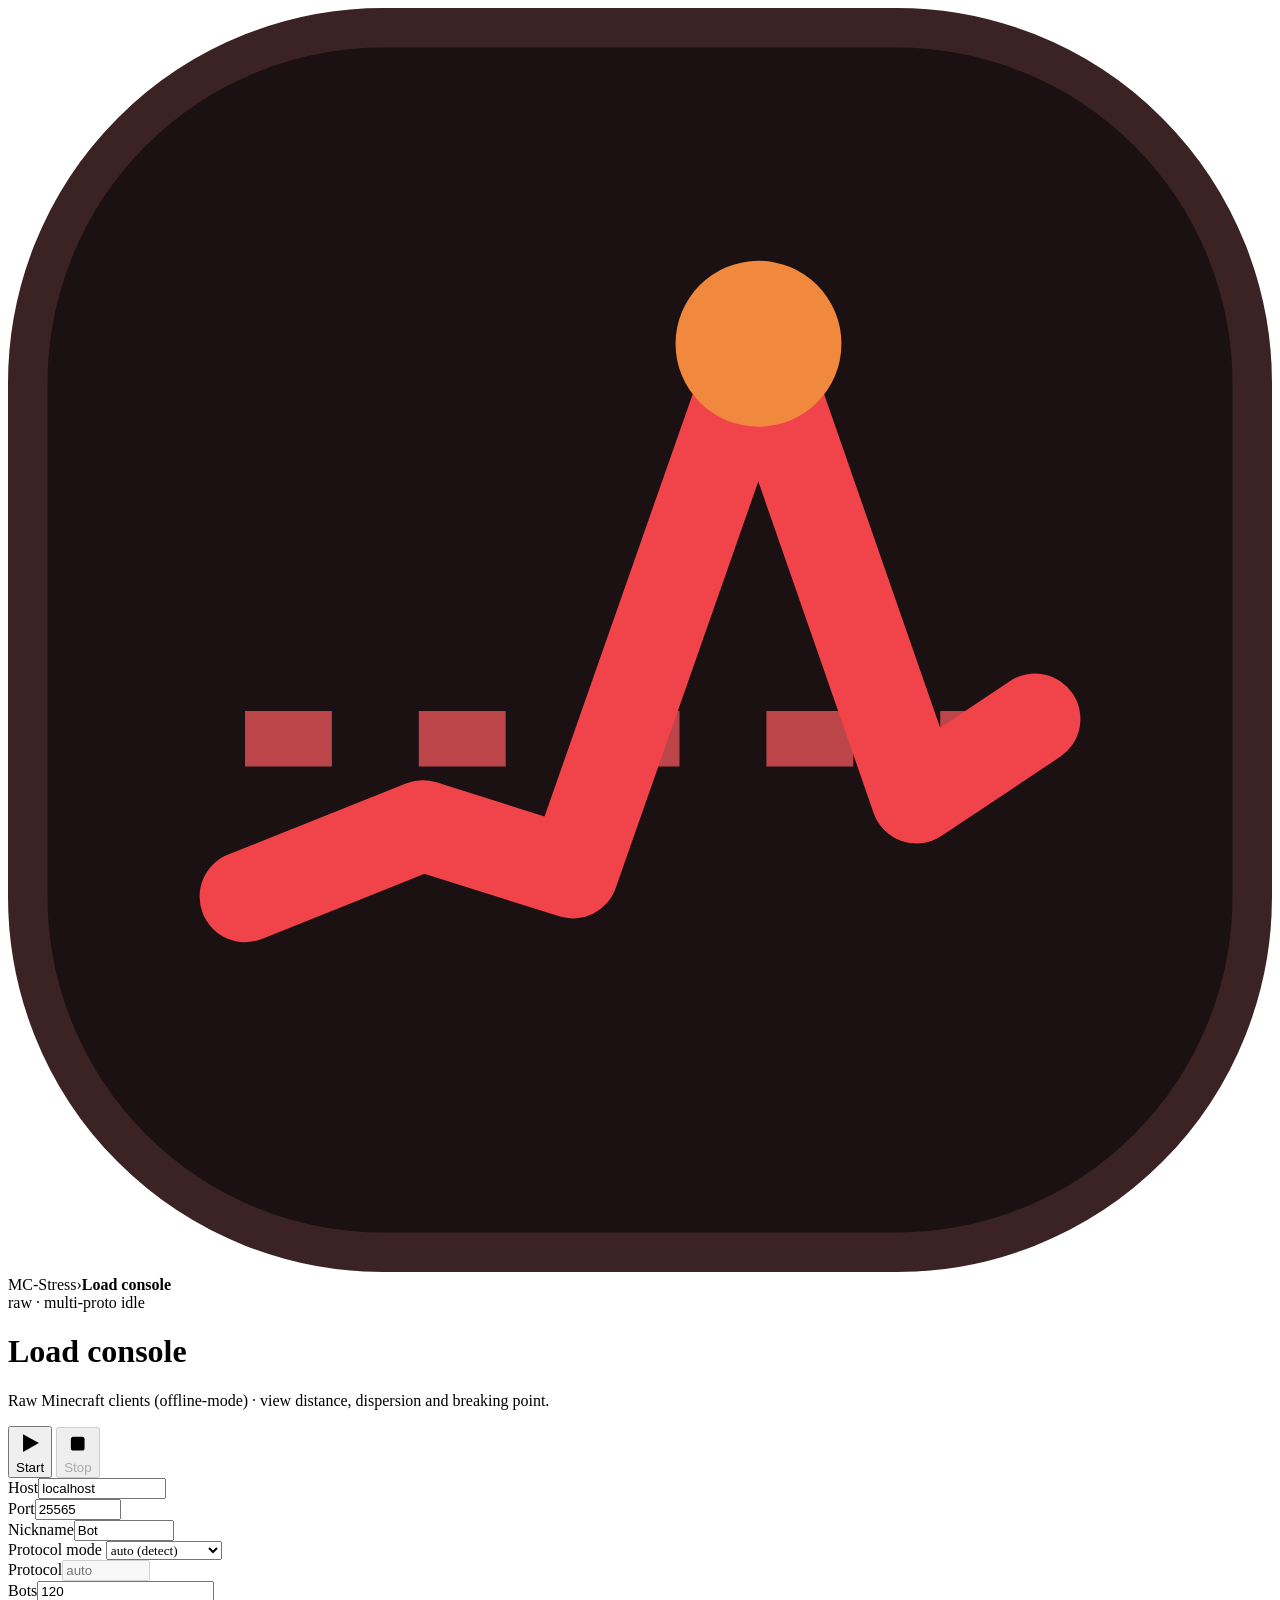
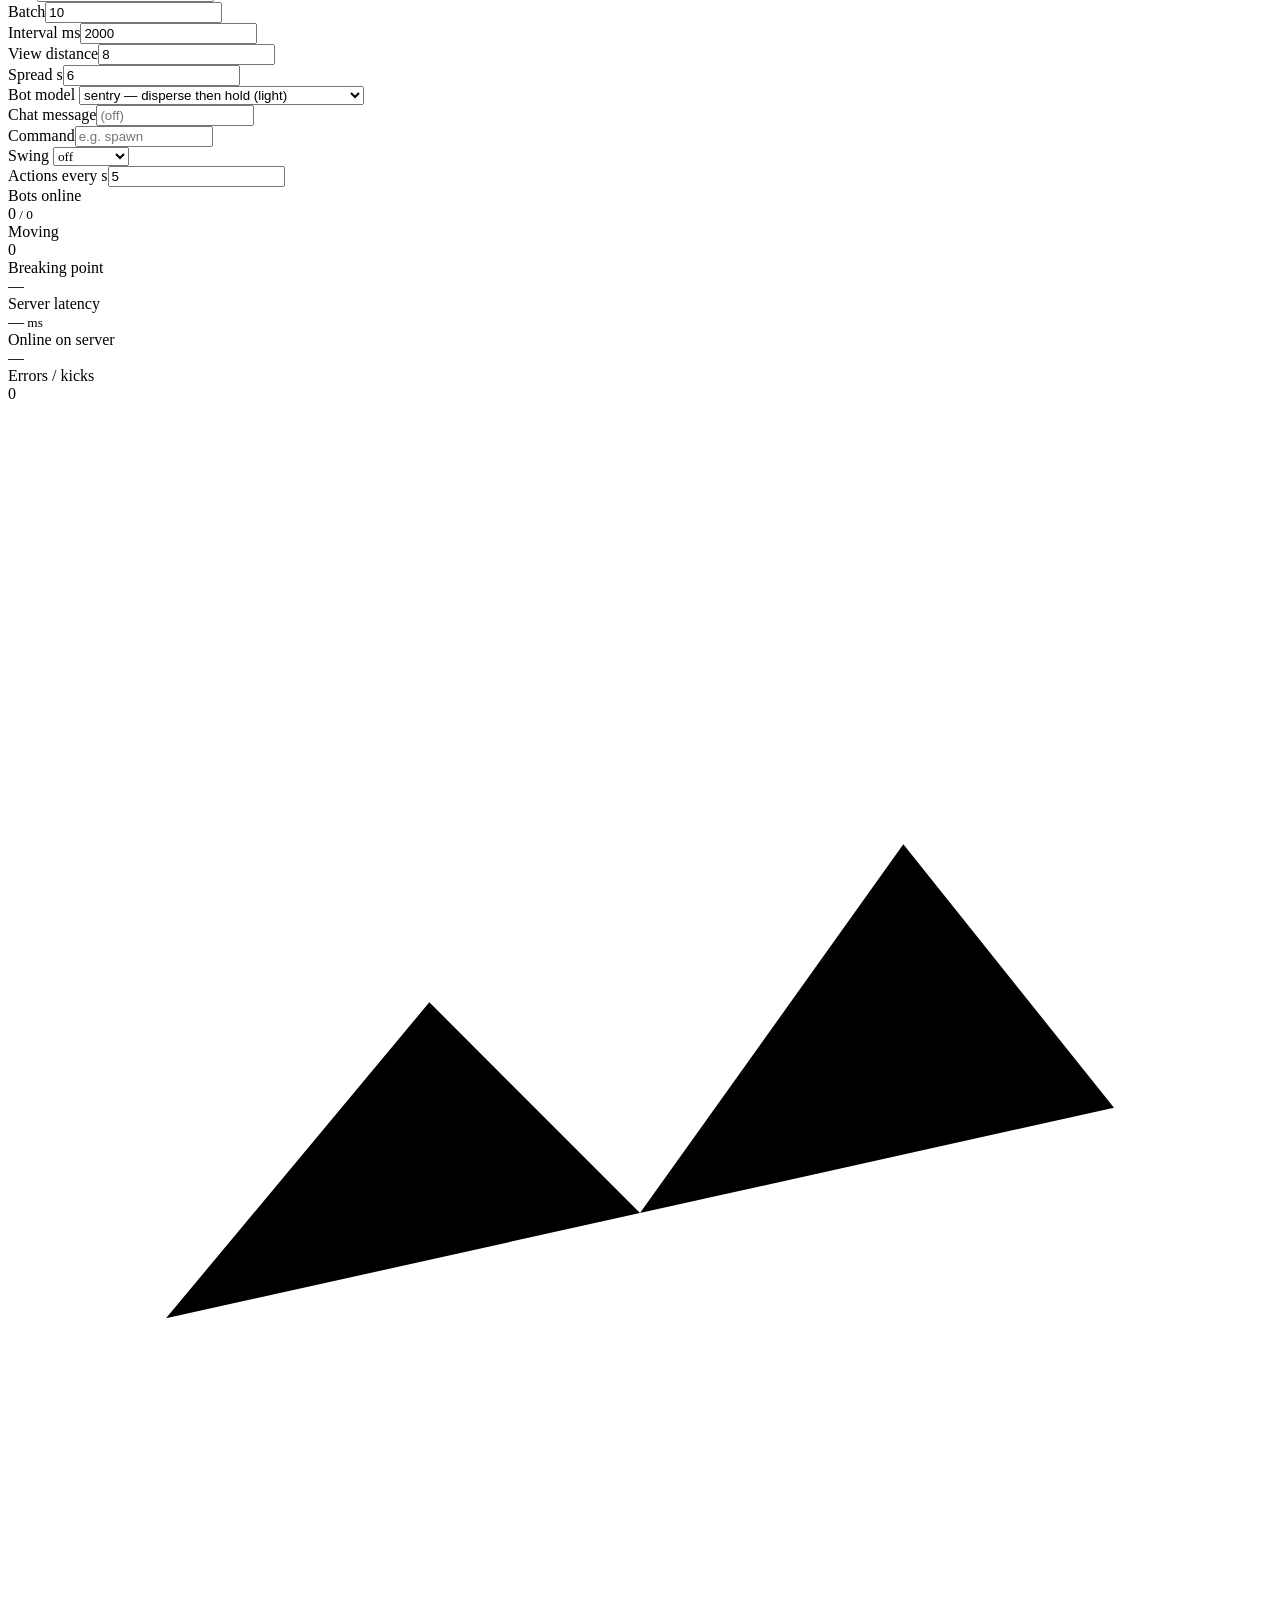
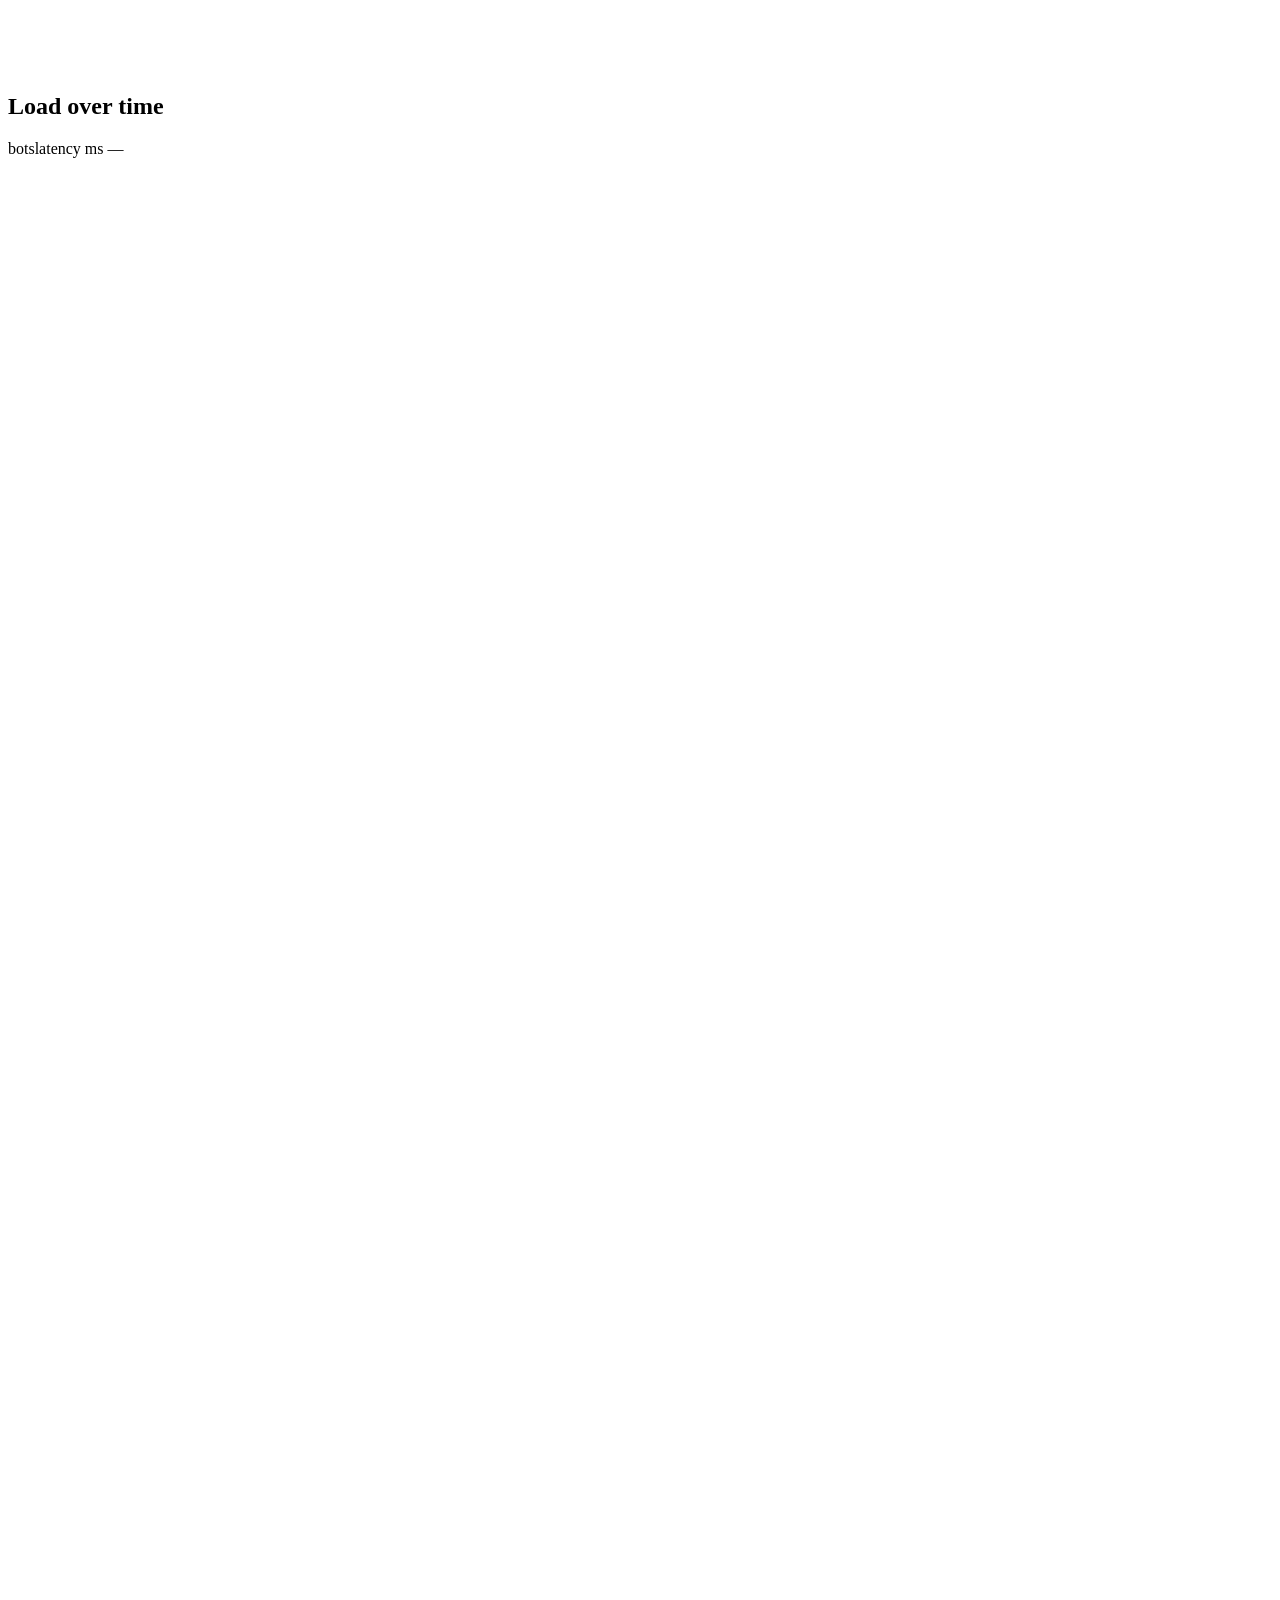
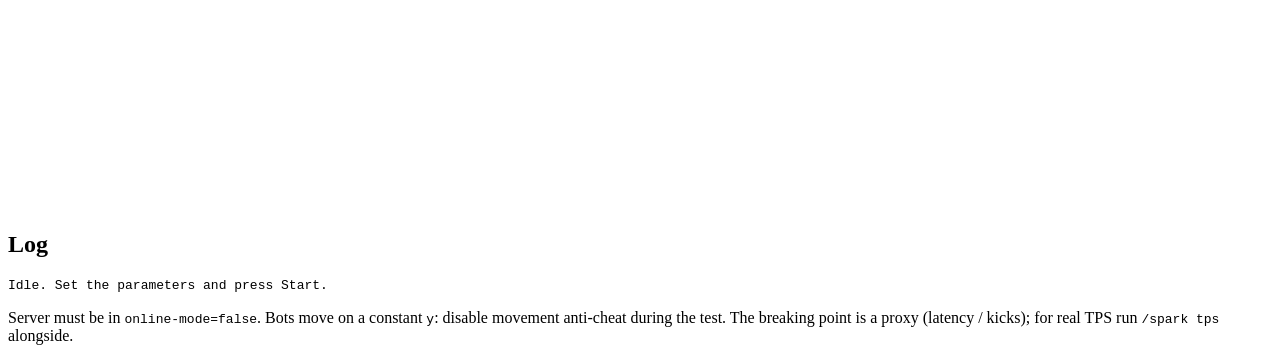
==== commit a2e0a053: "Add configurable nickname, protocol auto/manual, and chat/command/swing actions - rename the bot nam" ====
--- a/public/index.html
+++ b/public/index.html
@@ -33,8 +33,14 @@
         <div class="bar">
           <div class="fld"><label>Host</label><input id="host" value="localhost" style="width:120px"></div>
           <div class="fld"><label>Port</label><input id="port" type="number" value="25565" style="width:78px"></div>
-          <div class="fld"><label>Protocol</label><input id="protocol" type="number" placeholder="auto" style="width:80px"></div>
-          <div class="fld"><label>Prefix</label><input id="prefix" value="Bot" style="width:84px"></div>
+          <div class="fld"><label>Nickname</label><input id="nickname" value="Bot" style="width:92px"></div>
+          <div class="fld"><label>Protocol mode</label>
+            <select id="protocolMode" style="width:116px;font-family:var(--fs)">
+              <option value="auto" selected>auto (detect)</option>
+              <option value="manual">manual</option>
+            </select>
+          </div>
+          <div class="fld"><label>Protocol</label><input id="protocol" type="number" placeholder="auto" style="width:80px" disabled></div>
           <div class="fld"><label>Bots</label><input id="target" type="number" value="120"></div>
           <div class="fld"><label>Batch</label><input id="step" type="number" value="10"></div>
           <div class="fld"><label>Interval ms</label><input id="intervalMs" type="number" value="2000"></div>
@@ -44,11 +50,19 @@
             <select id="mode">
               <option value="idle">idle — connect only, hold at spawn</option>
               <option value="sentry" selected>sentry — disperse then hold (light)</option>
+              <option value="spread">spread — disperse wide, then hold</option>
               <option value="wanderer">wanderer — disperse then gentle wander</option>
+              <option value="movement">movement — constant in-place movement</option>
               <option value="runner">runner — constant roaming, streams chunks</option>
               <option value="voyager">voyager — fast travel, max chunk load</option>
             </select>
           </div>
+          <div class="fld"><label>Chat message</label><input id="chatMessage" placeholder="(off)" style="width:150px"></div>
+          <div class="fld"><label>Command</label><input id="command" placeholder="e.g. spawn" style="width:130px"></div>
+          <div class="fld"><label>Swing</label>
+            <select id="swing" style="width:76px;font-family:var(--fs)"><option value="off" selected>off</option><option value="on">on</option></select>
+          </div>
+          <div class="fld"><label>Actions every s</label><input id="actionSeconds" type="number" value="5"></div>
         </div>
       </div>
 
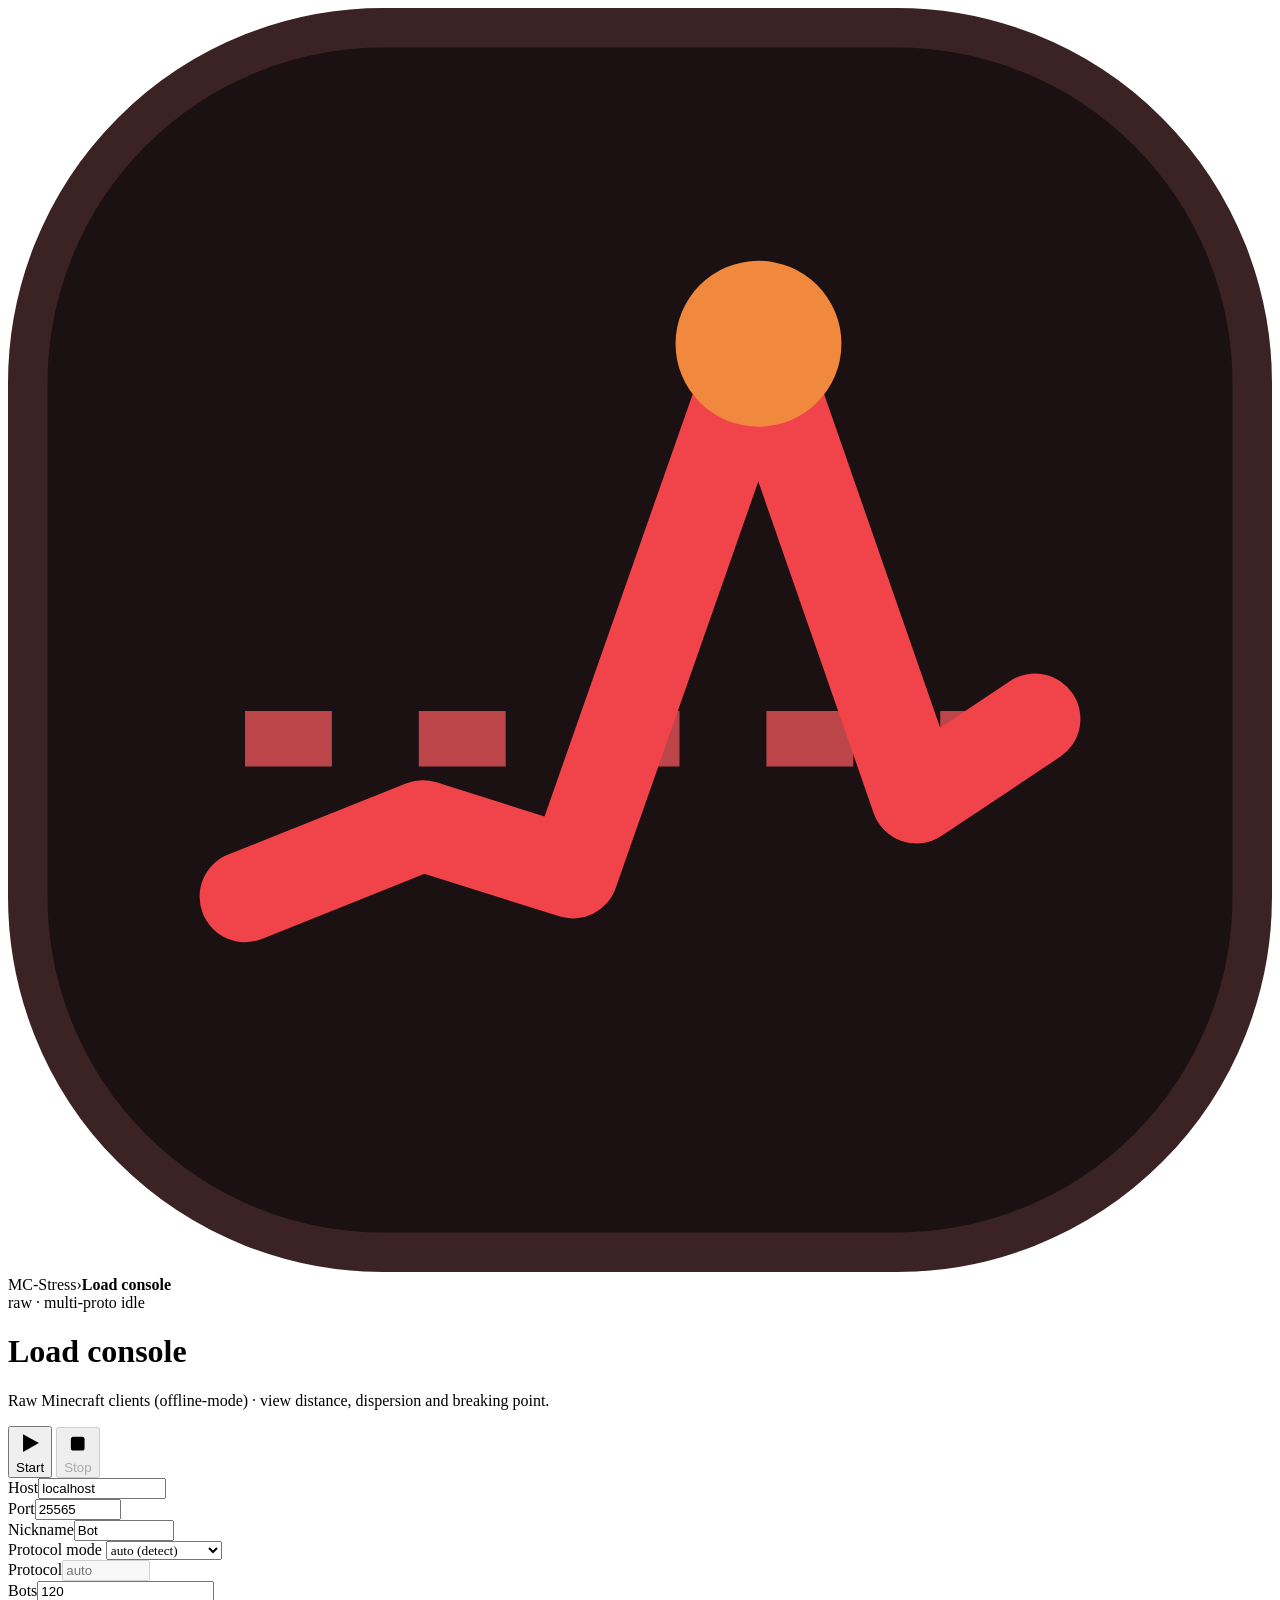
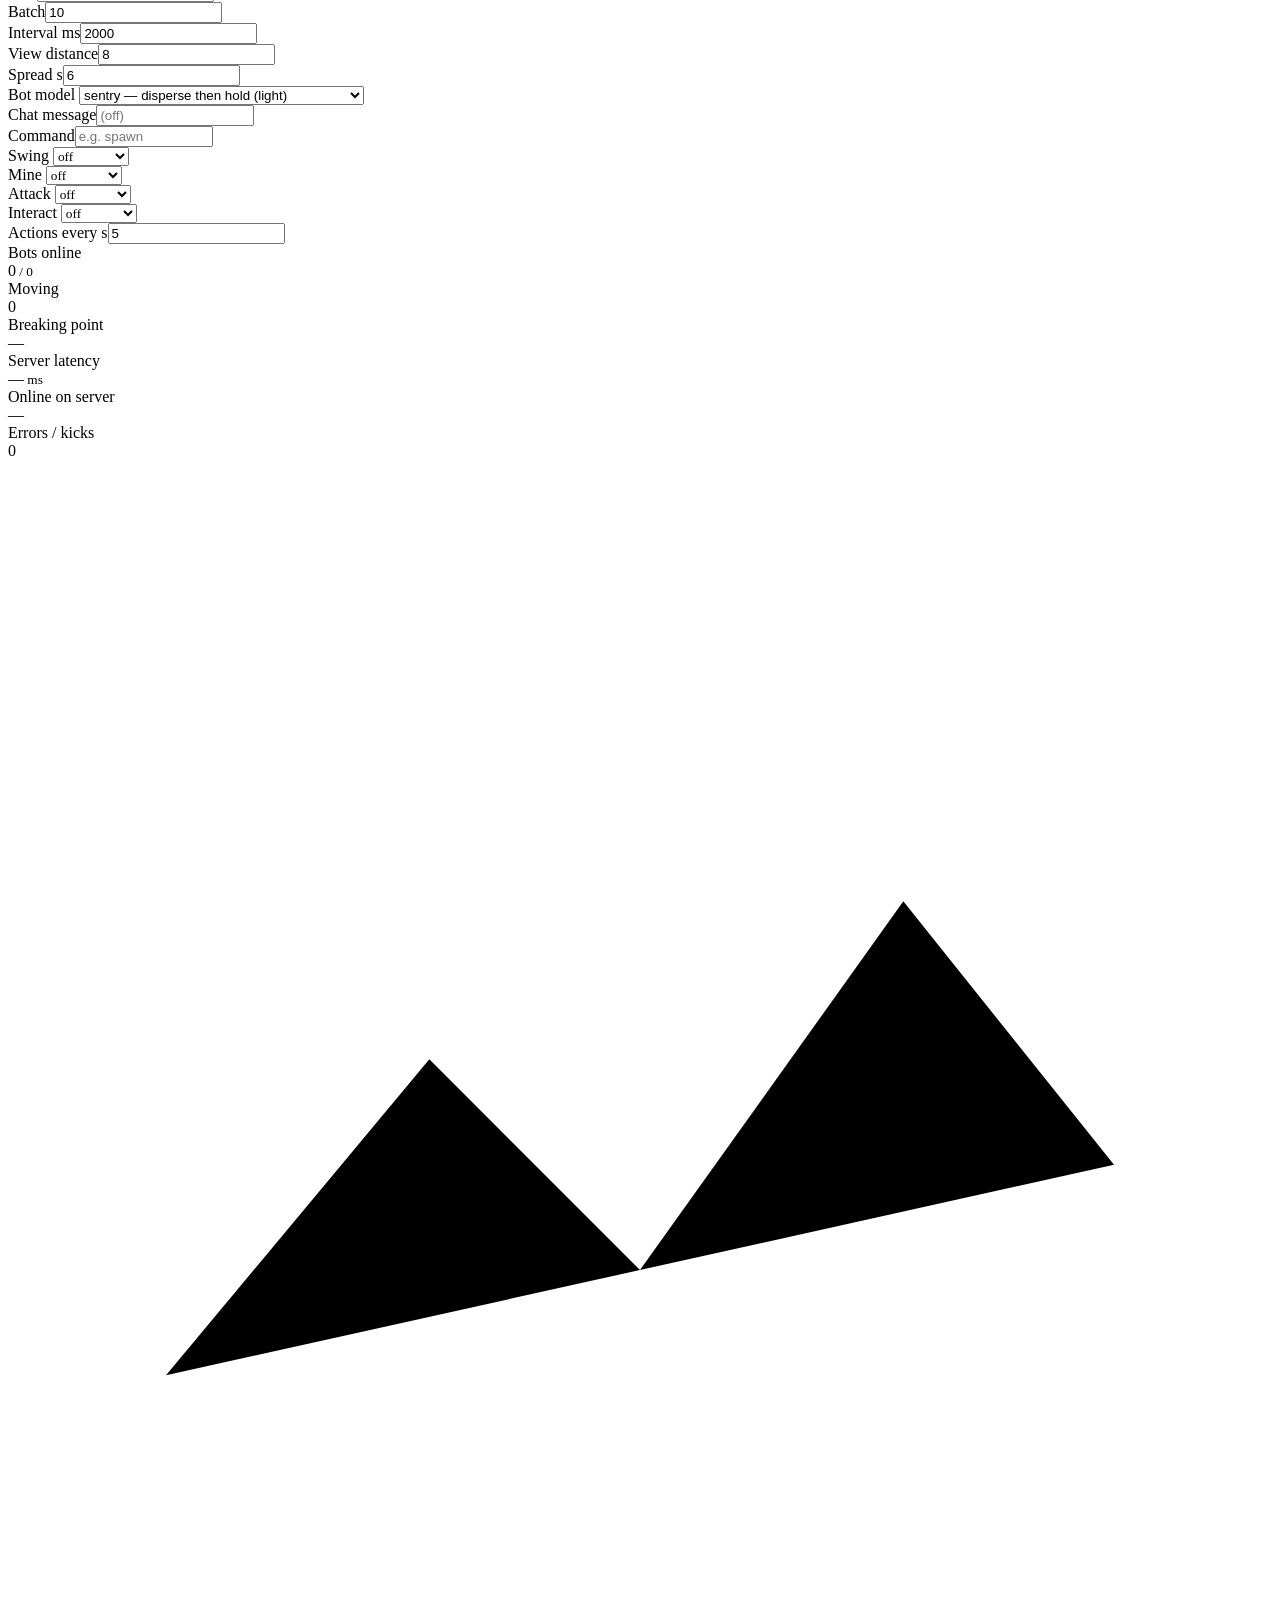
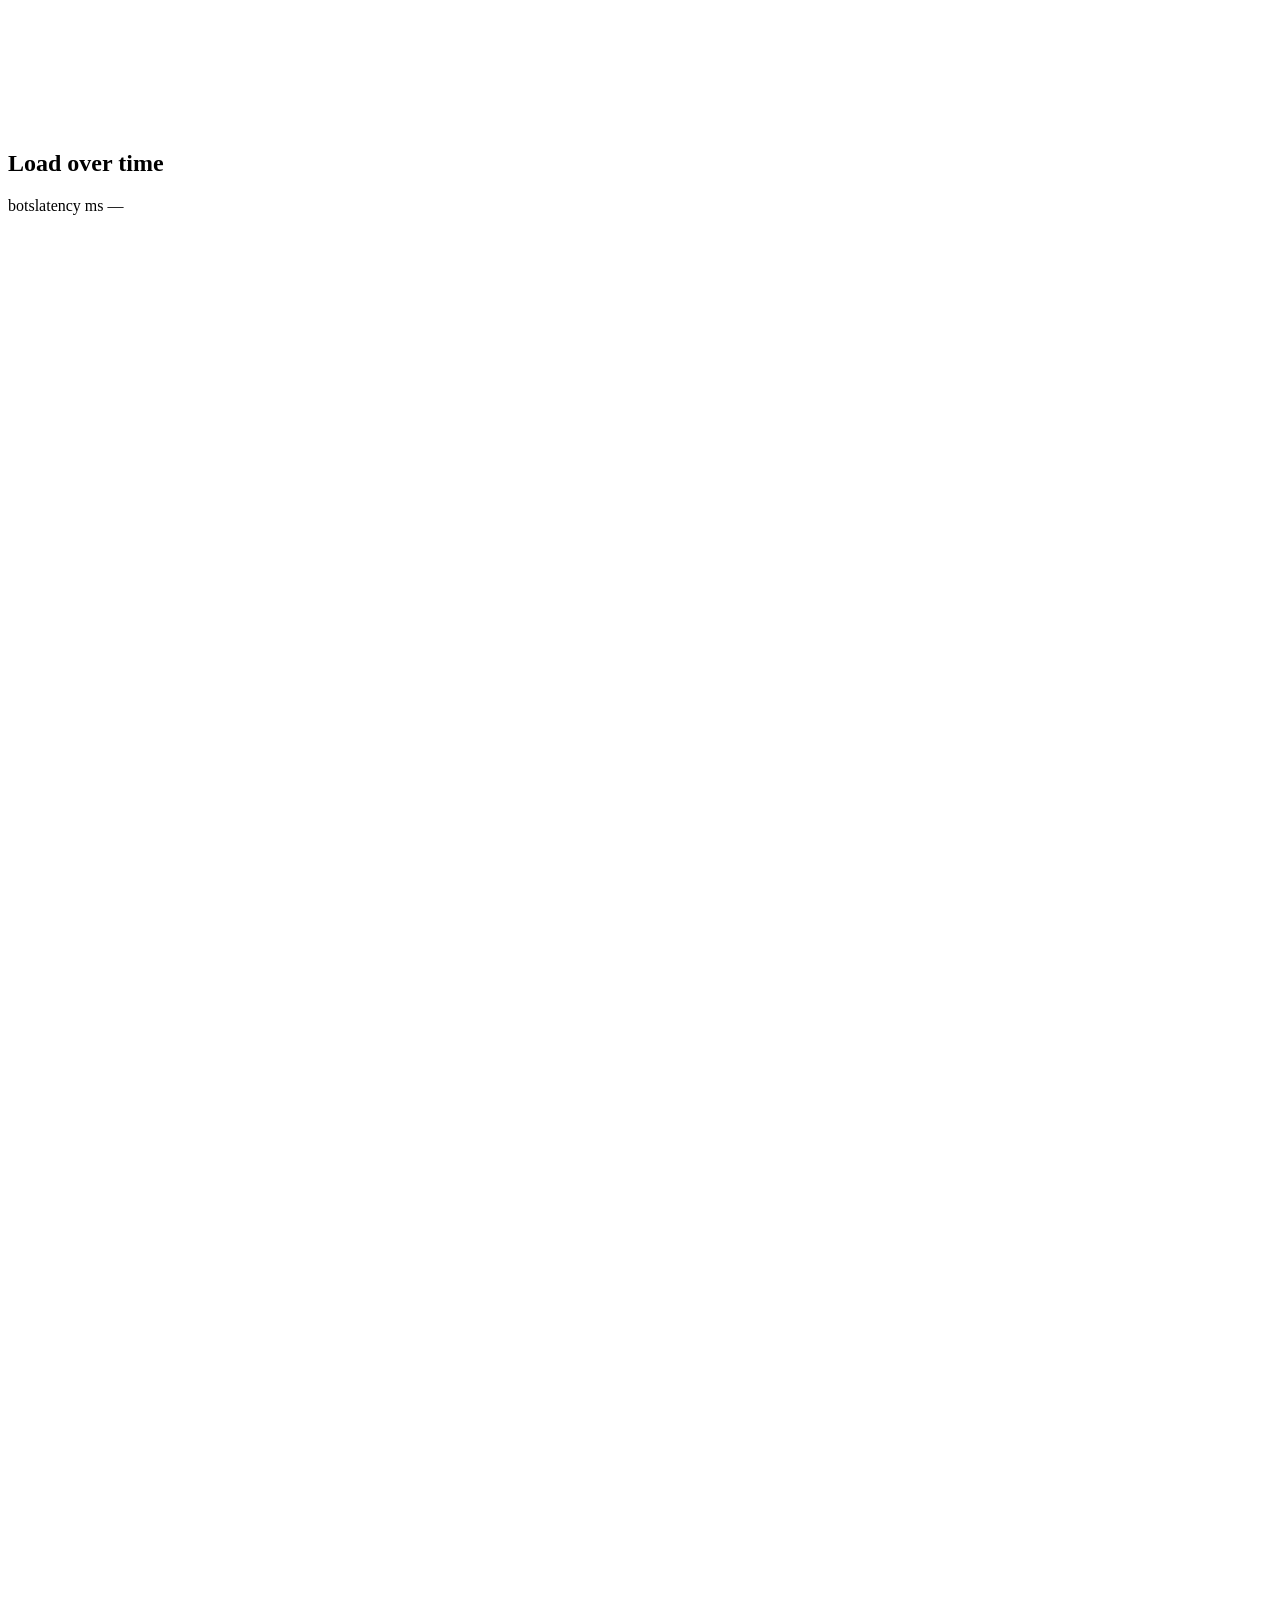
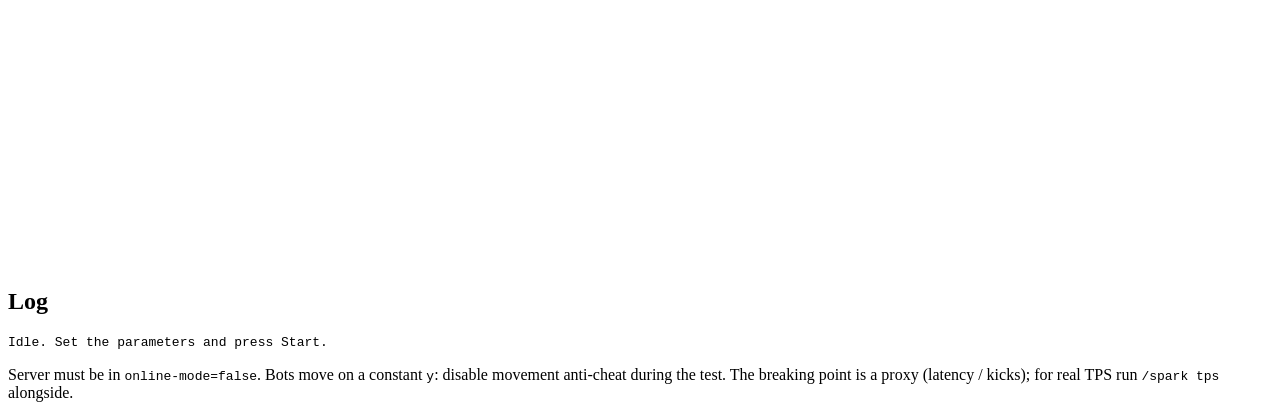
==== commit 8b9f1384: "Player interactions: entity tracking + mine, attack, interact Bots can now act like players, not jus" ====
--- a/public/index.html
+++ b/public/index.html
@@ -62,6 +62,15 @@
           <div class="fld"><label>Swing</label>
             <select id="swing" style="width:76px;font-family:var(--fs)"><option value="off" selected>off</option><option value="on">on</option></select>
           </div>
+          <div class="fld"><label>Mine</label>
+            <select id="mine" style="width:76px;font-family:var(--fs)"><option value="off" selected>off</option><option value="on">on</option></select>
+          </div>
+          <div class="fld"><label>Attack</label>
+            <select id="attack" style="width:76px;font-family:var(--fs)"><option value="off" selected>off</option><option value="on">on</option></select>
+          </div>
+          <div class="fld"><label>Interact</label>
+            <select id="interact" style="width:76px;font-family:var(--fs)"><option value="off" selected>off</option><option value="on">on</option></select>
+          </div>
           <div class="fld"><label>Actions every s</label><input id="actionSeconds" type="number" value="5"></div>
         </div>
       </div>
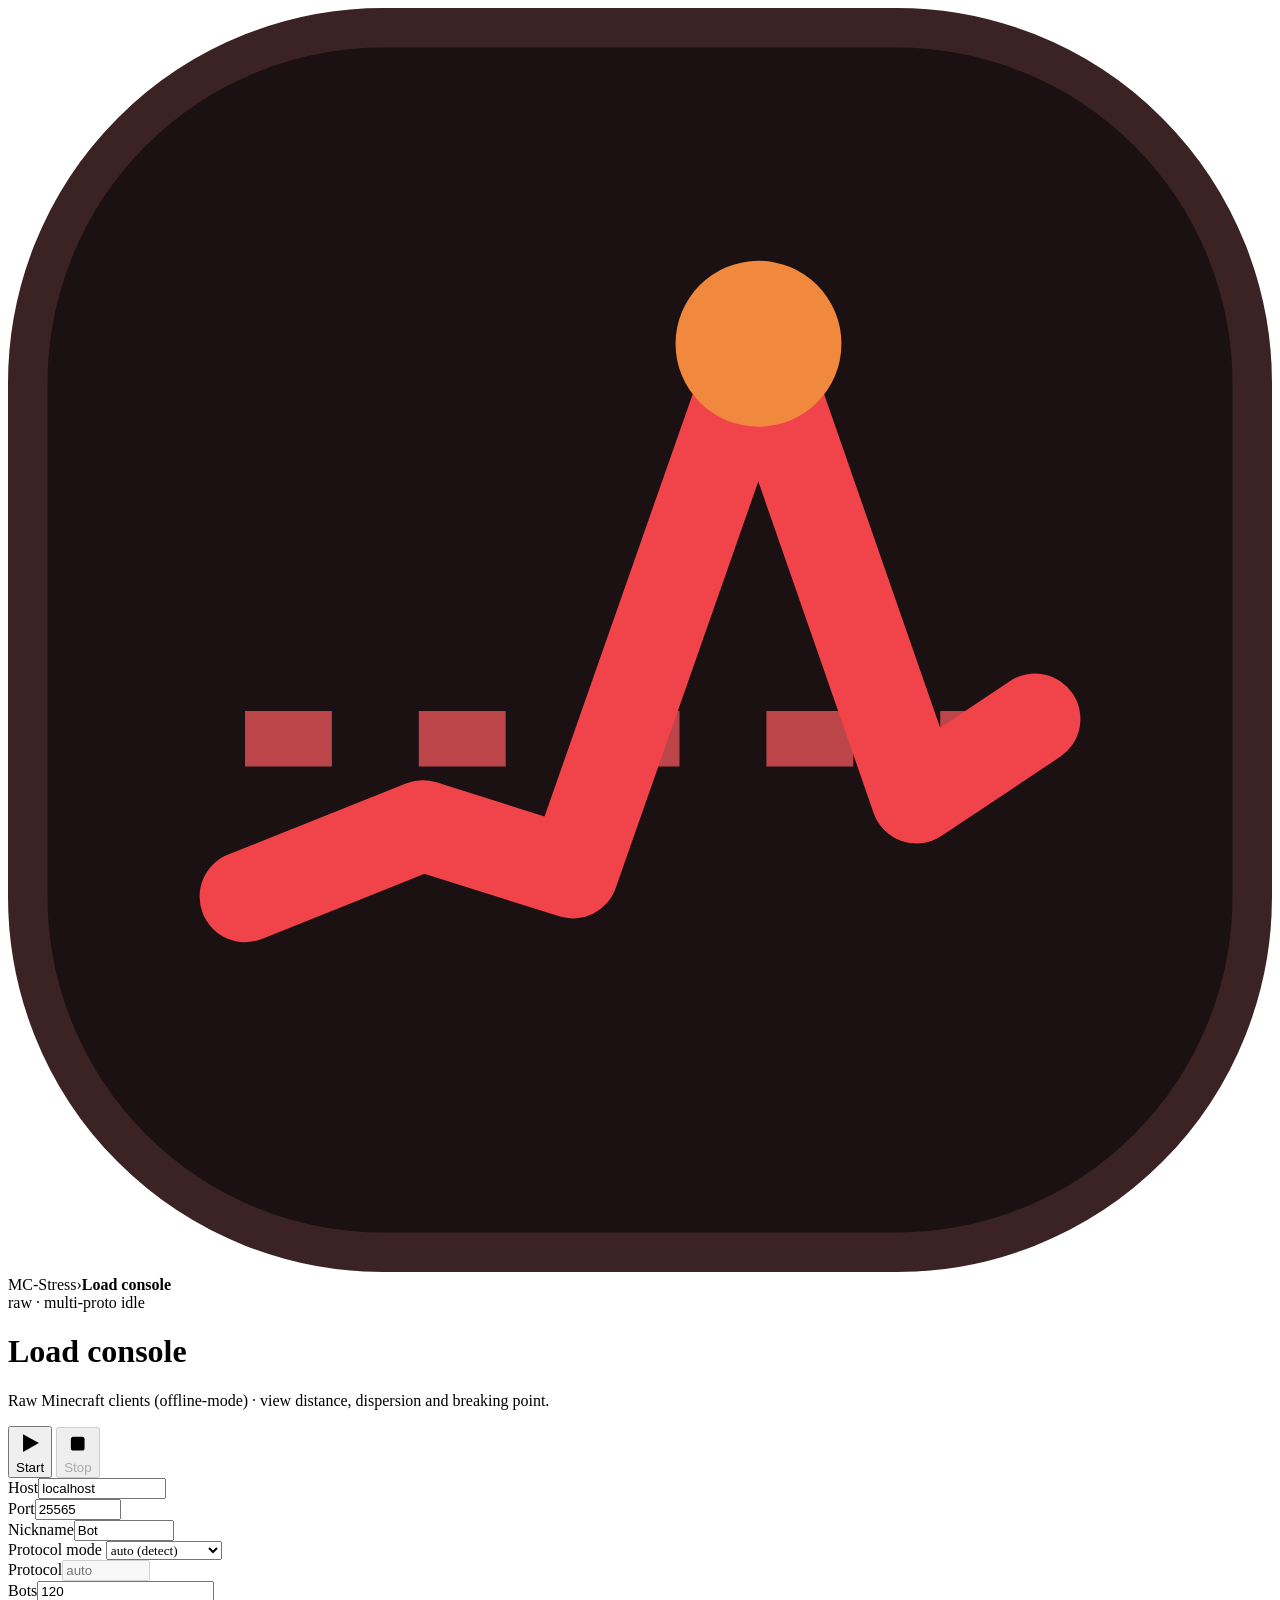
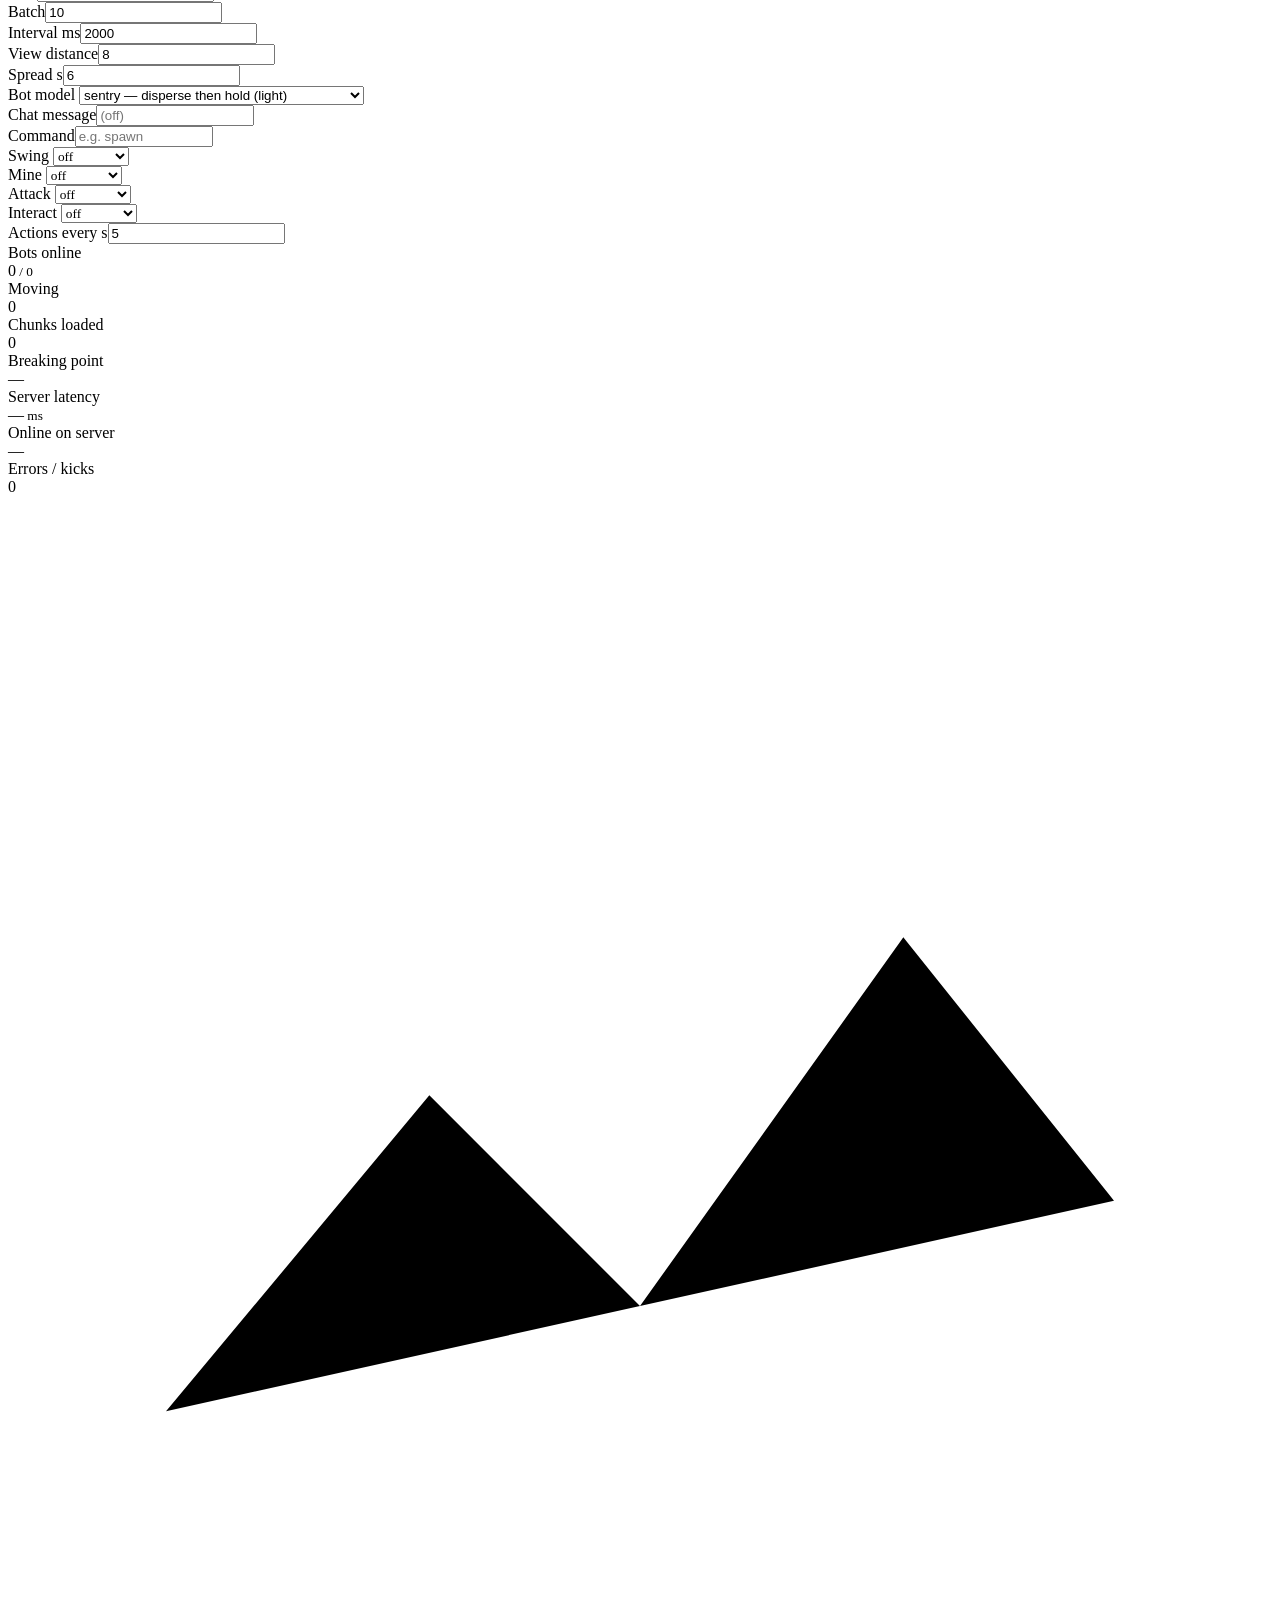
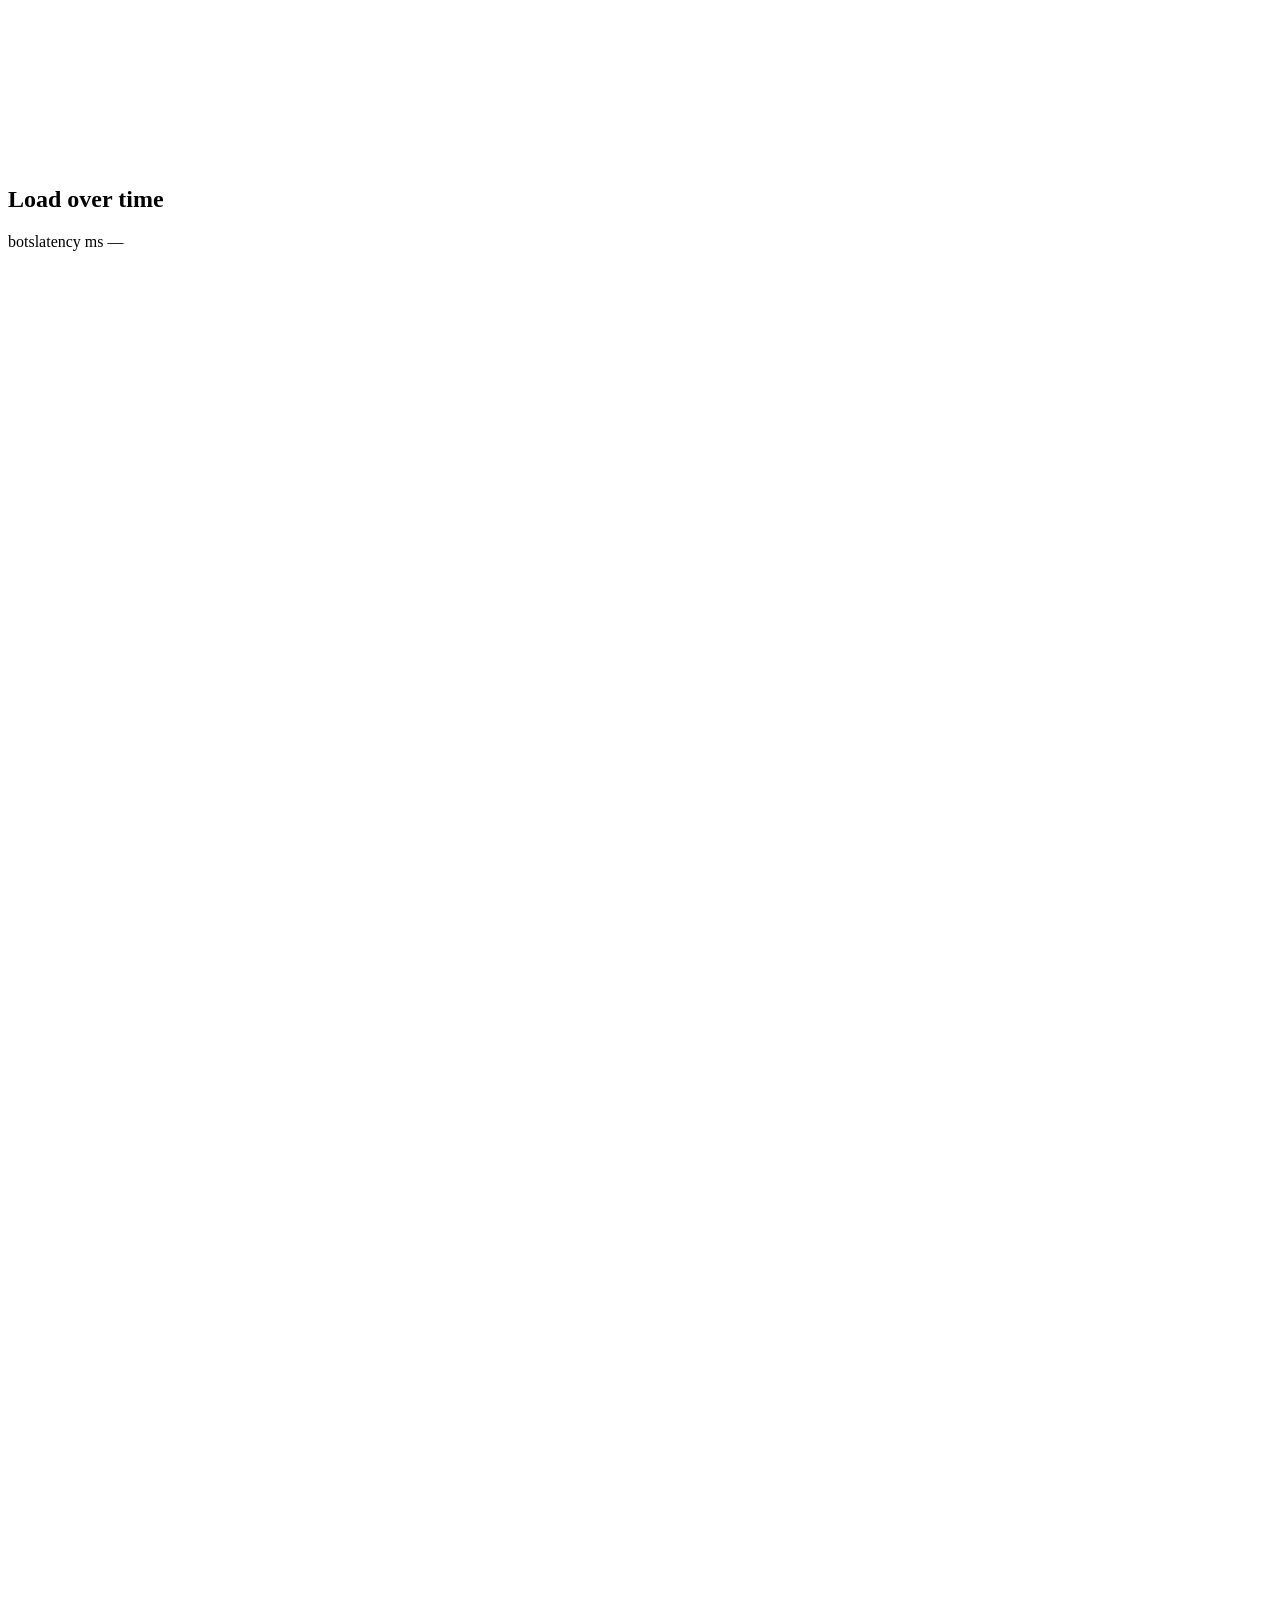
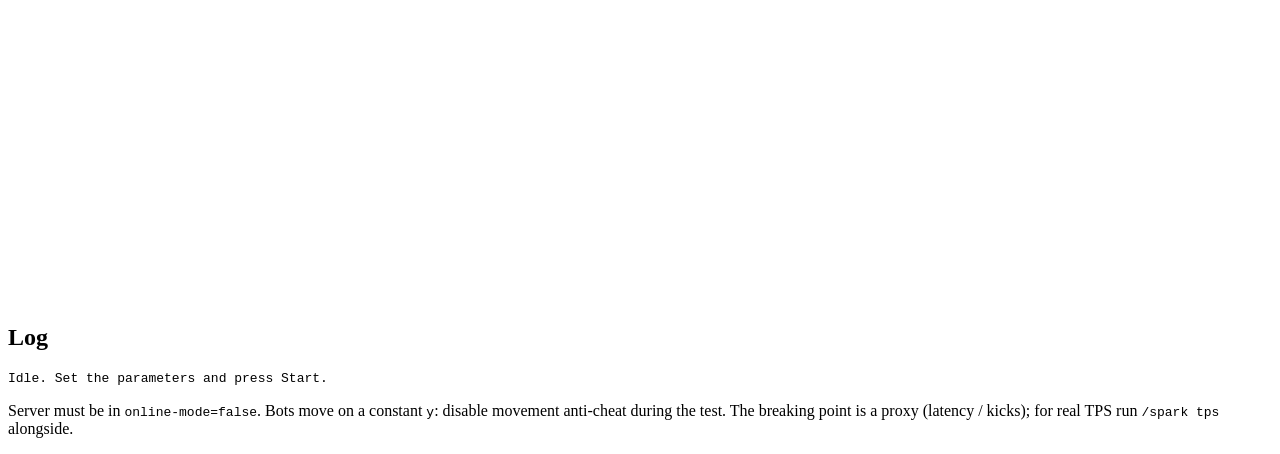
==== commit 59bcec64: "Add 'chunks loaded' counter to diagnose world loading Expose a per-run chunk-parse counter in the da" ====
--- a/public/index.html
+++ b/public/index.html
@@ -78,6 +78,7 @@
       <div class="kpis">
         <div class="kpi"><div class="sl">Bots online</div><div id="k-bots" class="sv">0<small> / 0</small></div></div>
         <div class="kpi"><div class="sl">Moving</div><div id="k-moving" class="sv">0</div></div>
+        <div class="kpi"><div class="sl">Chunks loaded</div><div id="k-chunks" class="sv">0</div></div>
         <div class="kpi"><div class="sl">Breaking point</div><div id="k-bp" class="sv">—</div></div>
         <div class="kpi"><div class="sl">Server latency</div><div id="k-lat" class="sv">—<small> ms</small></div></div>
         <div class="kpi"><div class="sl">Online on server</div><div id="k-online" class="sv">—</div></div>
